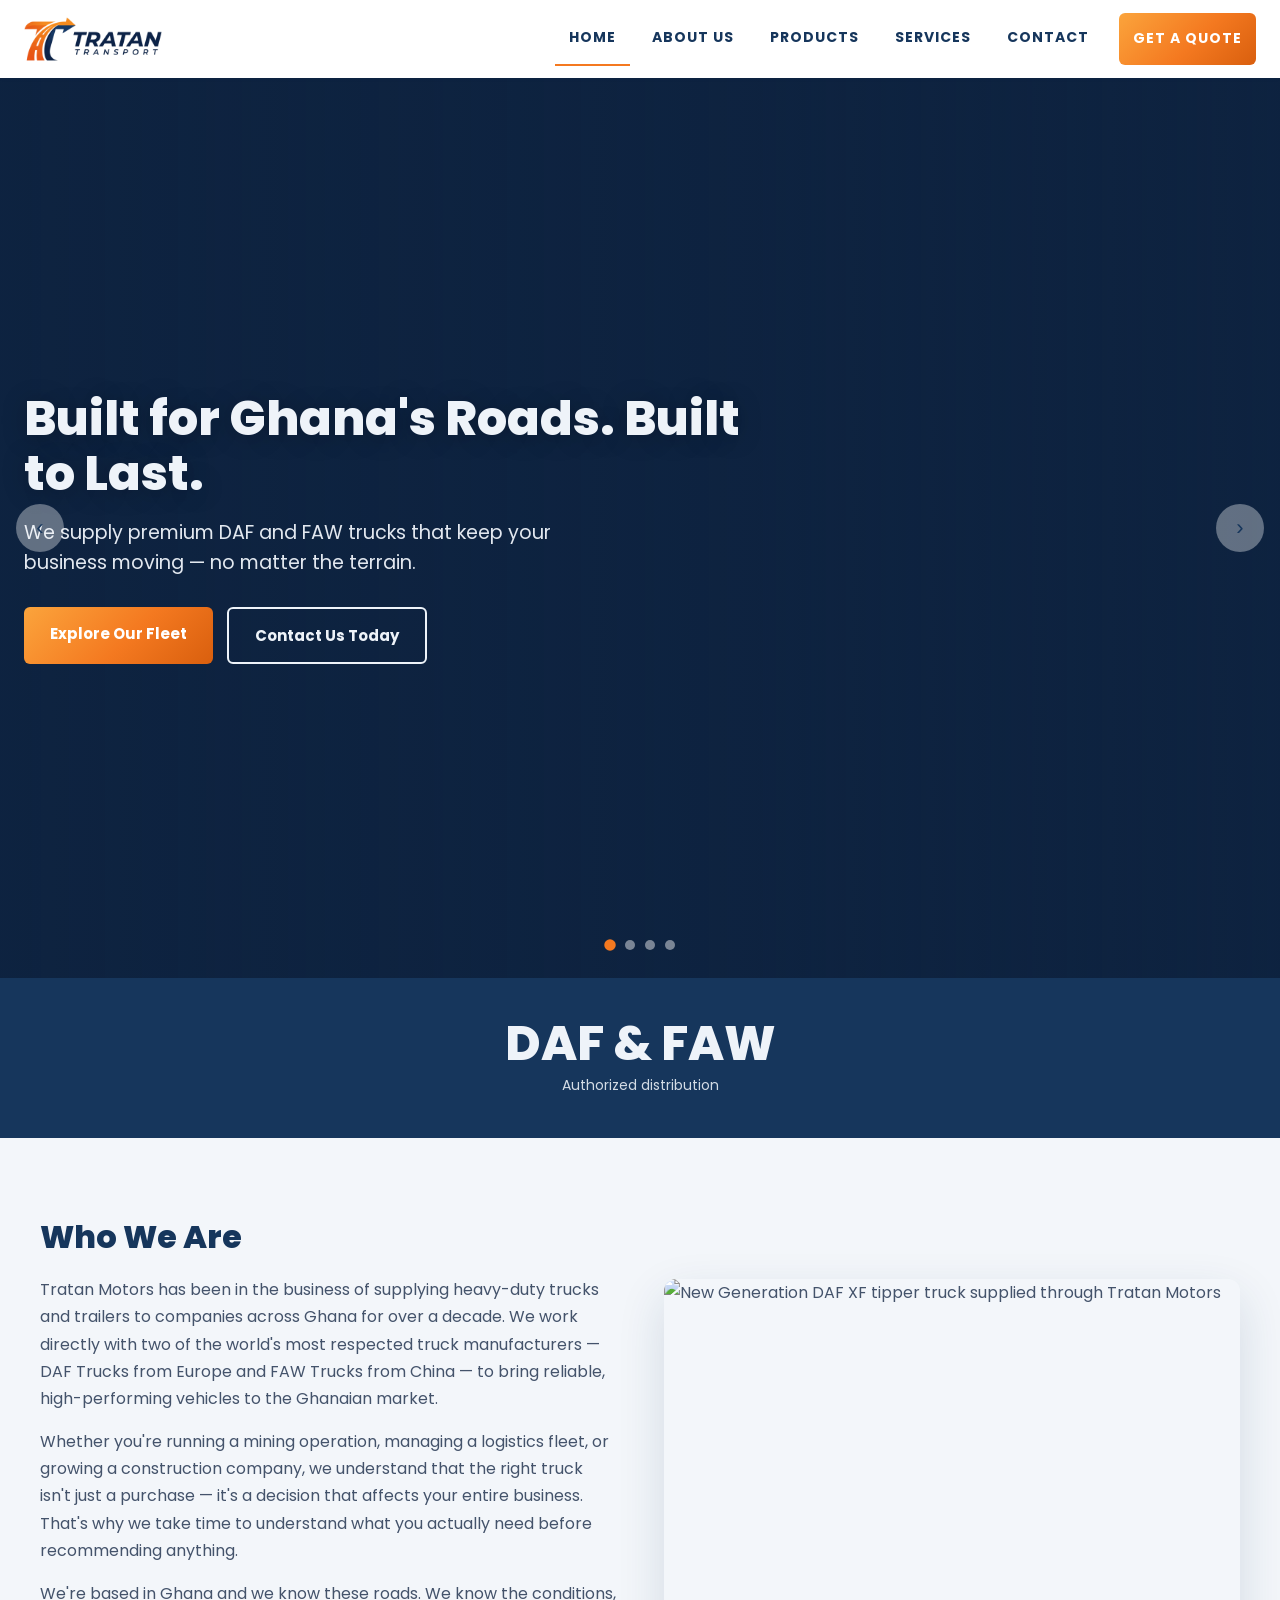
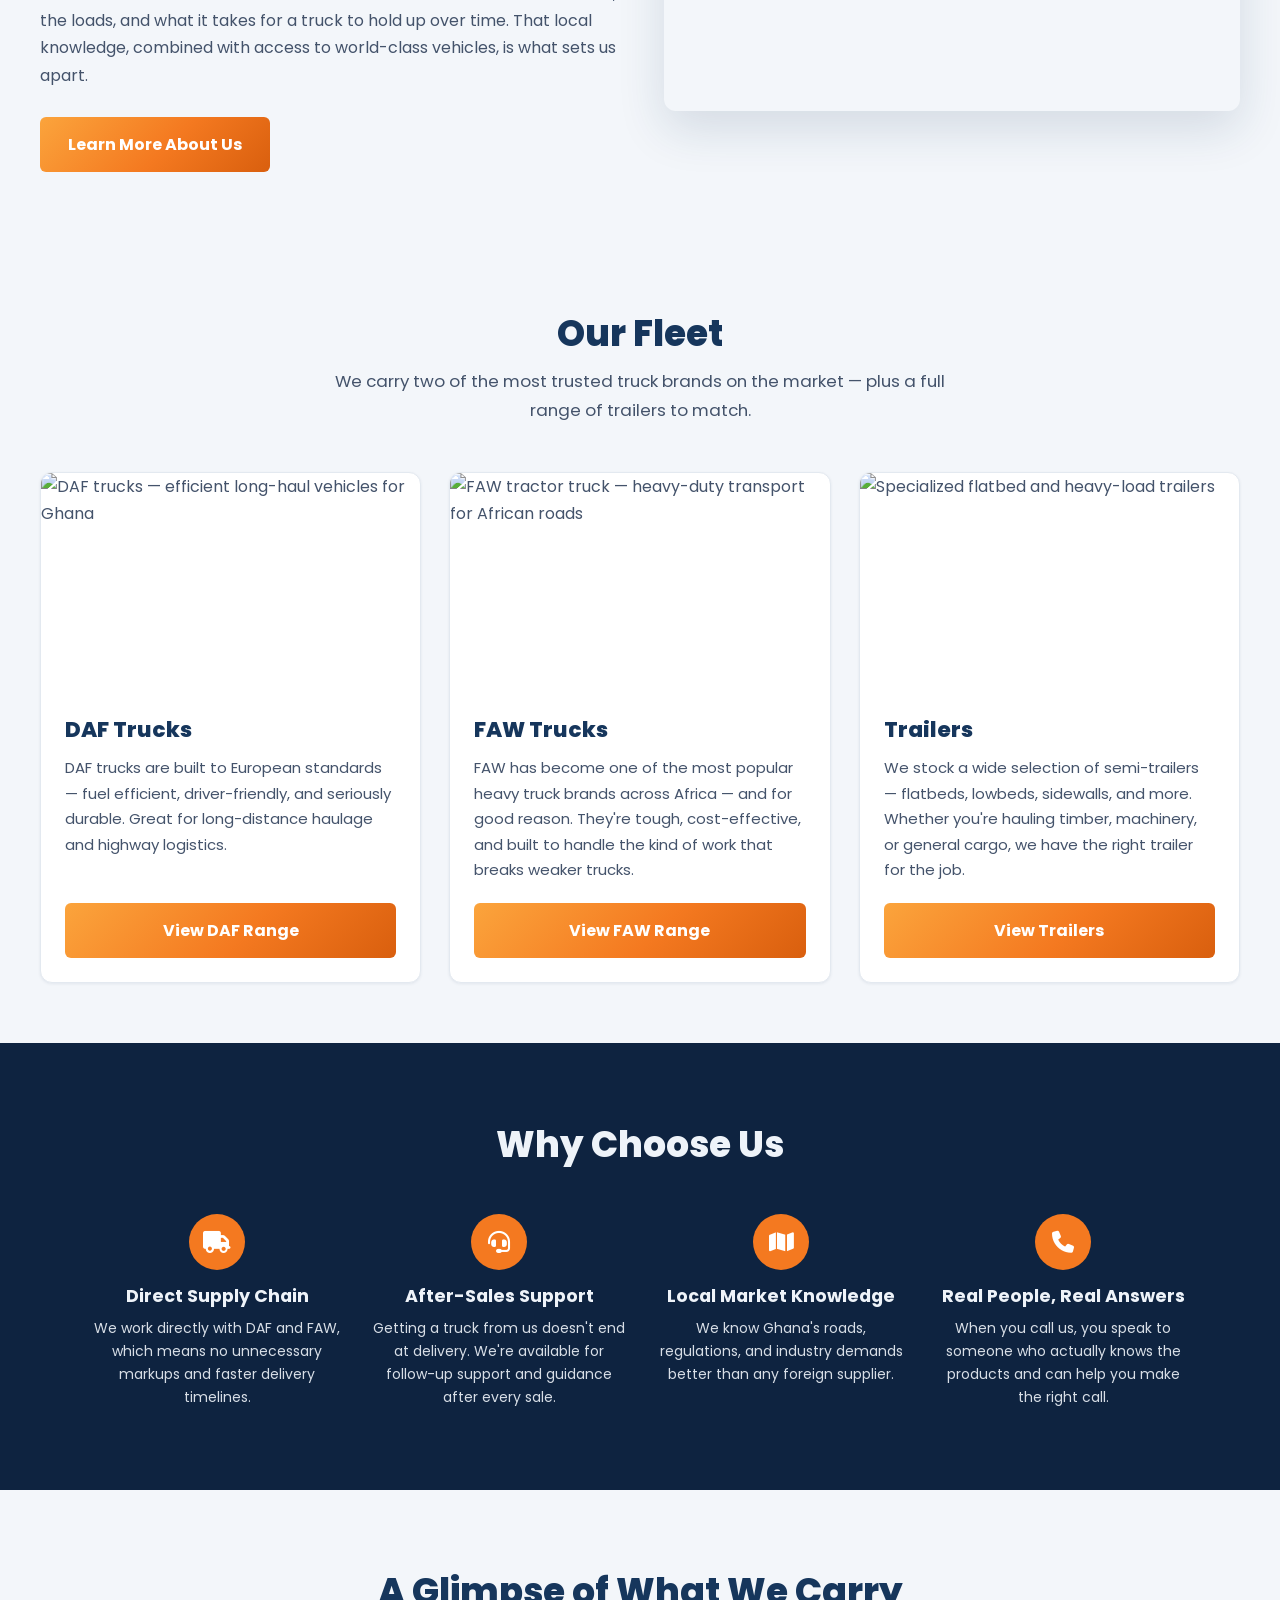
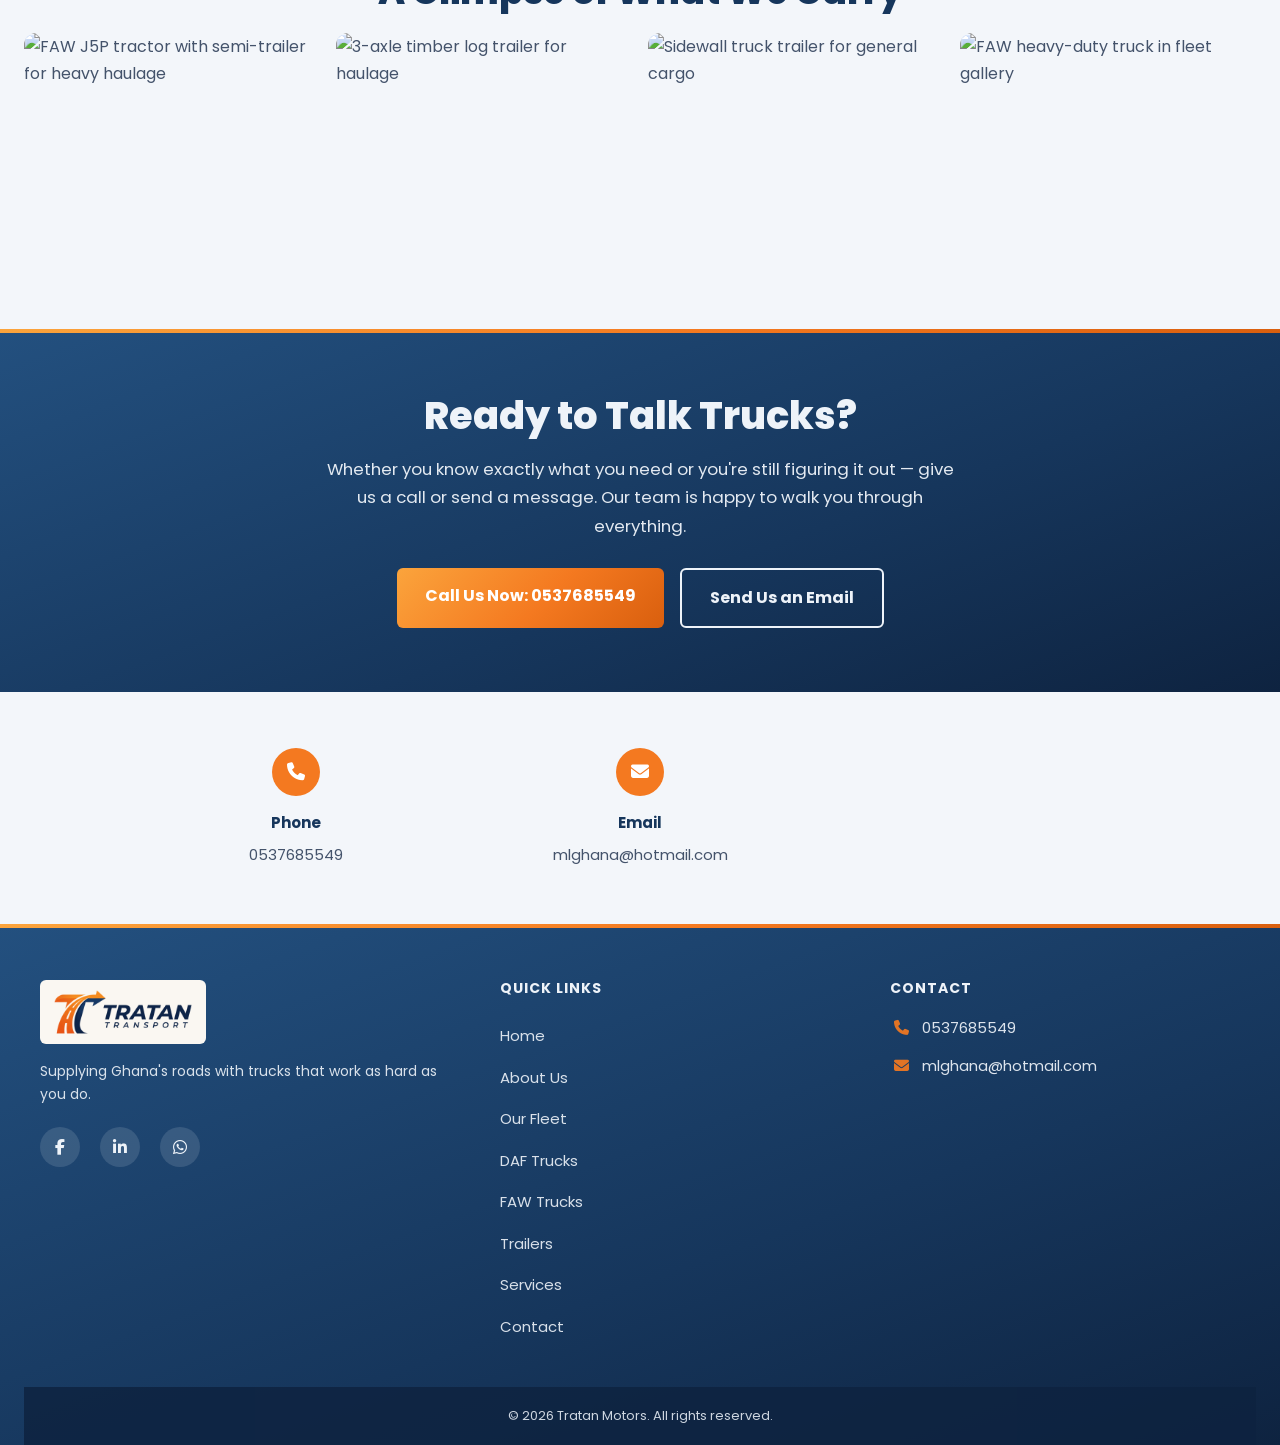
==== index.html @ 625e900c "Move site files to repo root for Vercel" ====
<!DOCTYPE html>
<html lang="en">
<head>
  <meta charset="UTF-8">
  <meta name="viewport" content="width=device-width, initial-scale=1.0">
  <title>Tratan Motors | DAF & FAW Trucks and Trailers in Ghana</title>
  <meta name="description" content="Tratan Motors supplies premium DAF Trucks, FAW Trucks, and trailers across Ghana. Contact us on 0537685549 or mlghana@hotmail.com.">
  <meta name="keywords" content="DAF trucks Ghana, FAW trucks Ghana, trailers Ghana, truck supplier Ghana, Tratan Motors, heavy trucks Ghana">
  <meta property="og:title" content="Tratan Motors | Trucks & Trailers in Ghana">
  <meta property="og:description" content="Premium DAF and FAW trucks and trailers supplied across Ghana. Built for tough conditions.">
  <meta name="robots" content="index, follow">
  <link rel="canonical" href="https://mlghana.com/index.html">

  <link rel="icon" href="favicon.ico">
  <link rel="apple-touch-icon" href="apple-touch-icon.png">
  <link rel="icon" type="image/png" sizes="48x48" href="favicon-48.png">
  <link rel="icon" type="image/png" sizes="32x32" href="favicon-32.png">
  <link rel="icon" type="image/png" sizes="16x16" href="favicon-16.png">
  <link rel="manifest" href="site.webmanifest">
  <meta name="theme-color" content="#16365C">

  <link rel="preconnect" href="https://fonts.googleapis.com">
  <link rel="preconnect" href="https://fonts.gstatic.com" crossorigin>
  <link href="https://fonts.googleapis.com/css2?family=Poppins:wght@400;600;700;800&display=swap" rel="stylesheet">
  <link rel="stylesheet" href="https://cdnjs.cloudflare.com/ajax/libs/font-awesome/6.5.0/css/all.min.css">

  <link rel="stylesheet" href="assets/brand.css">
  <style>
    body { background: var(--surface-alt); }

    /* —— Hero slider —— */
    .hero {
      position: relative;
      height: 100vh;
      min-height: 420px;
      overflow: hidden;
      background: var(--brand-navy-dark);
    }
    .hero-slide {
      position: absolute;
      inset: 0;
      opacity: 0;
      pointer-events: none;
      transition: opacity 1s ease;
    }
    .hero-slide.is-active {
      opacity: 1;
      pointer-events: auto;
      z-index: 1;
    }
    .hero-slide img {
      position: absolute;
      inset: 0;
      width: 100%;
      height: 100%;
      object-fit: cover;
      transform: scale(1);
    }
    .hero-slide.is-active img {
      animation: kenburns 6s ease-out forwards;
    }
    @keyframes kenburns {
      from { transform: scale(1); }
      to { transform: scale(1.08); }
    }
    .hero-slide::after {
      content: '';
      position: absolute;
      inset: 0;
      background: var(--gradient-overlay);
      z-index: 1;
    }
    .hero-content {
      position: relative;
      z-index: 2;
      max-width: 1280px;
      margin: 0 auto;
      padding: 0 24px;
      height: 100%;
      display: flex;
      flex-direction: column;
      justify-content: center;
      color: var(--text-on-dark);
    }
    .hero-content h1 {
      font-size: clamp(1.75rem, 4vw, 3rem);
      font-weight: 800;
      line-height: 1.15;
      max-width: 720px;
      margin-bottom: 16px;
      text-shadow: 0 2px 24px rgba(0,0,0,0.25);
    }
    .hero-content p.sub {
      font-size: clamp(1rem, 2vw, 1.2rem);
      max-width: 560px;
      opacity: 0.95;
      margin-bottom: 28px;
      line-height: 1.6;
    }
    .hero-buttons {
      display: flex;
      flex-wrap: wrap;
      gap: 14px;
    }
    .hero-buttons a {
      padding: 14px 26px;
      font-weight: 700;
      font-size: 15px;
      border-radius: var(--radius-sm);
      transition: transform 0.2s, background 0.2s, border-color 0.2s;
    }

    .slider-arrow {
      position: absolute;
      top: 50%;
      transform: translateY(-50%);
      z-index: 5;
      width: 48px;
      height: 48px;
      border-radius: 50%;
      border: none;
      background: rgba(255,255,255,0.35);
      color: var(--text-strong);
      font-size: 22px;
      cursor: pointer;
      display: flex;
      align-items: center;
      justify-content: center;
      transition: background 0.2s, transform 0.2s;
    }
    .slider-arrow:hover { background: rgba(255,255,255,0.55); }
    .slider-arrow.prev { left: 16px; }
    .slider-arrow.next { right: 16px; }

    .slider-dots {
      position: absolute;
      bottom: 28px;
      left: 50%;
      transform: translateX(-50%);
      z-index: 5;
      display: flex;
      gap: 10px;
    }
    .slider-dots button {
      width: 10px;
      height: 10px;
      border-radius: 50%;
      border: none;
      background: rgba(255,255,255,0.45);
      cursor: pointer;
      padding: 0;
      transition: background 0.25s, transform 0.2s;
    }
    .slider-dots button.is-active {
      background: var(--brand-orange);
      transform: scale(1.15);
    }

    @media (max-width: 768px) {
      .hero { height: 70vh; min-height: 380px; }
      .hero-slide::after { background: rgba(14, 35, 64, 0.78); }
      .slider-arrow { width: 40px; height: 40px; font-size: 18px; top: auto; bottom: 13px; transform: none; }
    }
    @media (max-width: 480px) {
      .section { padding: 56px 16px; }
      .hero-content { padding: 0 16px; }
    }

    /* —— Intro stats strip —— */
    .stats-strip {
      background: var(--brand-navy);
      color: var(--text-on-dark);
      padding: 40px 24px;
    }
    .stats-inner {
      max-width: 640px;
      margin: 0 auto;
      text-align: center;
    }
    .stat-block {
      padding: 0 16px;
    }
    .stat-block .num {
      font-size: clamp(2rem, 5vw, 3rem);
      font-weight: 800;
      line-height: 1.1;
      display: block;
    }
    .stat-block .cap {
      font-size: 14px;
      opacity: 0.88;
      margin-top: 8px;
      color: var(--text-on-dark);
    }

    /* —— Section shells —— */
    .section { padding: 80px 24px; }
    .section--tight { padding-top: 60px; padding-bottom: 60px; }
    .container { max-width: 1200px; margin: 0 auto; }
    h2.section-title {
      font-size: clamp(1.75rem, 3vw, 2.25rem);
      font-weight: 800;
      color: var(--text-strong);
      text-align: center;
      margin-bottom: 12px;
    }
    p.section-sub {
      text-align: center;
      color: var(--text-body);
      max-width: 640px;
      margin: 0 auto 48px;
      font-size: 1.05rem;
    }

    /* —— About —— */
    .about-grid {
      display: grid;
      grid-template-columns: 1fr 1fr;
      gap: 48px;
      align-items: center;
    }
    .about-grid h2 {
      font-size: clamp(1.6rem, 2.5vw, 2rem);
      font-weight: 800;
      color: var(--text-strong);
      margin-bottom: 20px;
    }
    .about-grid p { margin-bottom: 16px; }
    .about-grid .btn-red {
      display: inline-block;
      margin-top: 12px;
      padding: 14px 28px;
      font-weight: 700;
    }
    .about-grid figure img {
      border-radius: var(--radius-md);
      box-shadow: var(--shadow-lg);
      width: 100%;
      height: auto;
      object-fit: cover;
      min-height: 280px;
      min-width: 0;
    }
    @media (max-width: 900px) {
      .about-grid { grid-template-columns: 1fr; }
      .about-grid figure { order: -1; }
    }

    /* —— Product cards —— */
    .cards-3 {
      display: grid;
      grid-template-columns: repeat(3, 1fr);
      gap: 28px;
    }
    .product-card {
      display: flex;
      flex-direction: column;
    }
    .product-card .thumb {
      height: 220px;
      overflow: hidden;
    }
    .product-card .thumb img {
      width: 100%;
      height: 100%;
      object-fit: cover;
    }
    .product-card .body { padding: 24px; flex: 1; display: flex; flex-direction: column; }
    .product-card h3 {
      font-size: 1.35rem;
      font-weight: 800;
      color: var(--text-strong);
      margin-bottom: 12px;
    }
    .product-card p { flex: 1; margin-bottom: 20px; font-size: 15px; }
    .product-card .btn-card {
      width: 100%;
      padding: 14px;
      text-align: center;
      font-weight: 700;
    }
    @media (max-width: 992px) { .cards-3 { grid-template-columns: 1fr; } }

    /* —— Why choose —— */
    .why-section {
      background: var(--brand-navy-dark);
      color: var(--text-on-dark);
      padding: 80px 24px;
    }
    .why-section h2 {
      text-align: center;
      font-size: clamp(1.75rem, 3vw, 2.25rem);
      font-weight: 800;
      margin-bottom: 48px;
      color: var(--text-on-dark);
    }
    .why-grid {
      max-width: 1100px;
      margin: 0 auto;
      display: grid;
      grid-template-columns: repeat(4, 1fr);
      gap: 28px;
    }
    .why-item {
      text-align: center;
    }
    .why-item .icon-circle {
      margin-left: auto;
      margin-right: auto;
    }
    .why-item h3 { font-size: 1.1rem; font-weight: 700; margin-bottom: 10px; }
    .why-item p { font-size: 14px; opacity: 0.9; line-height: 1.65; }
    @media (max-width: 900px) {
      .why-grid { grid-template-columns: repeat(2, 1fr); }
    }
    @media (max-width: 480px) {
      .why-grid { grid-template-columns: 1fr; }
    }

    /* —— Gallery —— */
    .gallery-section { background: var(--surface-alt); overflow: hidden; }
    .gallery-track-wrap { overflow: hidden; margin-top: 8px; }
    .gallery-track {
      display: flex;
      gap: 16px;
      padding: 8px 0 16px;
    }
    .gallery-track.desktop-row {
      justify-content: center;
      flex-wrap: wrap;
    }
    .gallery-item {
      position: relative;
      flex: 0 0 auto;
      width: calc(25% - 12px);
      min-width: 240px;
      border-radius: var(--radius-md);
      overflow: hidden;
    }
    .gallery-item img {
      width: 100%;
      height: 200px;
      object-fit: cover;
      display: block;
    }
    .gallery-item::after {
      content: '\f06e';
      font-family: 'Font Awesome 6 Free';
      font-weight: 900;
      color: var(--text-on-dark);
      position: absolute;
      inset: 0;
      background: rgba(14, 35, 64, 0.55);
      display: flex;
      align-items: center;
      justify-content: center;
      font-size: 28px;
      opacity: 0;
      transition: opacity 0.3s;
    }
    .gallery-item:hover::after { opacity: 1; }

    @keyframes marquee {
      0% { transform: translateX(0); }
      100% { transform: translateX(-50%); }
    }
    .gallery-track.marquee {
      width: max-content;
      animation: marquee 28s linear infinite;
    }
    .gallery-track.marquee .gallery-item { width: 280px; min-width: 280px; }
    @media (max-width: 768px) {
      .gallery-track.desktop-row { display: none; }
      .gallery-track.marquee-mobile {
        display: flex !important;
        width: max-content;
        animation: marquee 24s linear infinite;
      }
    }
    @media (min-width: 769px) {
      .gallery-track.marquee-mobile { display: none !important; }
    }

    /* —— CTA gradient banner —— */
    .cta-banner {
      background: var(--gradient-navy);
      padding: 64px 24px;
      text-align: center;
      color: var(--text-on-dark);
    }
    .cta-banner h2 {
      font-size: clamp(1.75rem, 3vw, 2.5rem);
      font-weight: 800;
      margin-bottom: 16px;
    }
    .cta-banner p { max-width: 640px; margin: 0 auto 28px; opacity: 0.95; font-size: 1.05rem; }
    .cta-banner .row {
      display: flex;
      flex-wrap: wrap;
      gap: 16px;
      justify-content: center;
    }
    .cta-banner .btn-white {
      padding: 14px 28px;
      font-weight: 700;
    }
    .cta-banner .btn-outline-w {
      padding: 14px 28px;
      font-weight: 700;
    }

    /* —— Contact strip —— */
    .contact-strip {
      background: var(--surface-alt);
      padding: 56px 24px;
    }
    .contact-trio {
      max-width: 1000px;
      margin: 0 auto;
      display: grid;
      grid-template-columns: repeat(3, 1fr);
      gap: 32px;
      text-align: center;
    }
    .contact-trio .contact-icon {
      margin: 0 auto 14px;
      display: flex;
      width: 48px;
      height: 48px;
    }
    .contact-trio strong { display: block; color: var(--text-strong); font-size: 15px; margin-bottom: 6px; }
    .contact-trio span, .contact-trio a { color: var(--text-body); font-size: 15px; }
    @media (max-width: 768px) {
      .contact-trio { grid-template-columns: 1fr; }
    }
  </style>
</head>
<body>

  <header class="site-header" id="siteHeader">
    <div class="nav-inner">
      <a class="logo-link" href="index.html">
        <img src="assets/tratan-logo.png" alt="Tratan Motors" loading="eager">
      </a>
      <nav>
        <ul class="nav-desktop">
          <li><a href="index.html" class="active">Home</a></li>
          <li><a href="about.html">About Us</a></li>
          <li class="has-dropdown">
            <a href="products.html">Products</a>
            <div class="dropdown-panel">
              <a href="products.html">Our Fleet</a>
              <a href="daf-trucks.html">DAF Trucks</a>
              <a href="faw-trucks.html">FAW Trucks</a>
              <a href="trailers.html">Trailers</a>
            </div>
          </li>
          <li><a href="services.html">Services</a></li>
          <li><a href="contact.html">Contact</a></li>
          <li><a class="btn-nav-cta" href="contact.html">Get a Quote</a></li>
        </ul>
      </nav>
      <button type="button" class="hamburger" id="hamburger" aria-label="Open menu" aria-expanded="false">
        <span></span><span></span><span></span>
      </button>
    </div>
  </header>

  <div class="mobile-menu" id="mobileMenu" aria-hidden="true">
    <a href="index.html" class="current">Home</a>
    <a href="about.html">About Us</a>
    <a href="products.html">Our Fleet</a>
    <span style="font-weight:800;color:var(--text-strong);padding:16px 0 8px;text-transform:uppercase;font-size:12px;letter-spacing:2px;">Products</span>
    <div class="sub">
      <a href="daf-trucks.html">DAF Trucks</a>
      <a href="faw-trucks.html">FAW Trucks</a>
      <a href="trailers.html">Trailers</a>
    </div>
    <a href="services.html">Services</a>
    <a href="contact.html">Contact</a>
    <a class="btn-nav-cta" href="contact.html">Get a Quote</a>
  </div>

  <section class="hero" id="heroSlider" aria-label="Featured fleet highlights">
    <div class="hero-slide is-active" data-index="0">
      <img src="https://www.daf.co.uk/-/media/images/daf-trucks/trucks/new-generation-daf-range-02.png" alt="New Generation DAF truck range for long-haul logistics in Ghana" width="1920" height="1080" fetchpriority="high" decoding="async">
      <div class="hero-content">
        <h1>Built for Ghana's Roads. Built to Last.</h1>
        <p class="sub">We supply premium DAF and FAW trucks that keep your business moving — no matter the terrain.</p>
        <div class="hero-buttons">
          <a class="btn-solid" href="products.html">Explore Our Fleet</a>
          <a class="btn-outline" href="contact.html">Contact Us Today</a>
        </div>
      </div>
    </div>
    <div class="hero-slide" data-index="1">
      <img src="https://autoline.com.gh/blog/wp-content/uploads/2025/11/daf-1200x675.png" alt="DAF heavy truck — European engineering for Ghanaian fleets" width="1200" height="675" loading="lazy" decoding="async">
      <div class="hero-content">
        <h1>DAF Trucks — European Engineering, Local Reliability</h1>
        <p class="sub">The New Generation DAF range delivers power, efficiency, and driver comfort across long hauls.</p>
        <div class="hero-buttons">
          <a class="btn-solid" href="products.html">Explore Our Fleet</a>
          <a class="btn-outline" href="contact.html">Contact Us Today</a>
        </div>
      </div>
    </div>
    <div class="hero-slide" data-index="2">
      <img src="https://www.faw.co.za/wp-content/uploads/2022/08/jh6-33-420ft.jpg" alt="FAW heavy-duty truck for construction and logistics in Ghana" width="1200" height="800" loading="lazy" decoding="async">
      <div class="hero-content">
        <h1>FAW Trucks — Heavy Duty, Proven Performance</h1>
        <p class="sub">Trusted across Africa for their toughness. FAW trucks are the backbone of serious transport operations.</p>
        <div class="hero-buttons">
          <a class="btn-solid" href="products.html">Explore Our Fleet</a>
          <a class="btn-outline" href="contact.html">Contact Us Today</a>
        </div>
      </div>
    </div>
    <div class="hero-slide" data-index="3">
      <img src="https://www.stewart-trailers.co.uk/uploads/_AUTOx960_crop_center-center_90_none/LL-HERO.png" alt="Tri-axle low-loader trailer for heavy machinery haulage" width="960" height="540" loading="lazy" decoding="async">
      <div class="hero-content">
        <h1>Complete Trailer Solutions for Every Load</h1>
        <p class="sub">From flatbeds to lowbeds, we've got the trailer that fits your cargo — built for serious freight.</p>
        <div class="hero-buttons">
          <a class="btn-solid" href="products.html">Explore Our Fleet</a>
          <a class="btn-outline" href="contact.html">Contact Us Today</a>
        </div>
      </div>
    </div>
    <button type="button" class="slider-arrow prev" id="prevSlide" aria-label="Previous slide">‹</button>
    <button type="button" class="slider-arrow next" id="nextSlide" aria-label="Next slide">›</button>
    <div class="slider-dots" id="sliderDots" role="tablist" aria-label="Slide indicators"></div>
  </section>

  <section class="stats-strip" aria-label="Brand partnerships">
    <div class="stats-inner">
      <div class="stat-block">
        <span class="num">DAF &amp; FAW</span>
        <span class="cap">Authorized distribution</span>
      </div>
    </div>
  </section>

  <section class="section" id="about">
    <div class="container about-grid">
      <div>
        <h2>Who We Are</h2>
        <p>Tratan Motors has been in the business of supplying heavy-duty trucks and trailers to companies across Ghana for over a decade. We work directly with two of the world's most respected truck manufacturers — DAF Trucks from Europe and FAW Trucks from China — to bring reliable, high-performing vehicles to the Ghanaian market.</p>
        <p>Whether you're running a mining operation, managing a logistics fleet, or growing a construction company, we understand that the right truck isn't just a purchase — it's a decision that affects your entire business. That's why we take time to understand what you actually need before recommending anything.</p>
        <p>We're based in Ghana and we know these roads. We know the conditions, the loads, and what it takes for a truck to hold up over time. That local knowledge, combined with access to world-class vehicles, is what sets us apart.</p>
        <a class="btn-red" href="about.html">Learn More About Us</a>
      </div>
      <figure>
        <img src="https://www.greenhousdaftelford.co.uk/content/images/119/video_grid/mobile/new-generation-daf-xf-tipper.png" alt="New Generation DAF XF tipper truck supplied through Tratan Motors" width="800" height="600" loading="lazy" decoding="async">
      </figure>
    </div>
  </section>

  <section class="section section--tight" id="fleet" style="background:var(--surface-alt);">
    <div class="container">
      <h2 class="section-title">Our Fleet</h2>
      <p class="section-sub">We carry two of the most trusted truck brands on the market — plus a full range of trailers to match.</p>
      <div class="cards-3">
        <article class="product-card">
          <div class="thumb">
            <img src="https://www.daf.co.uk/-/media/images/daf-trucks/trucks/new-generation-daf-range-02.png" alt="DAF trucks — efficient long-haul vehicles for Ghana" width="600" height="400" loading="lazy" decoding="async">
          </div>
          <div class="body">
            <h3>DAF Trucks</h3>
            <p>DAF trucks are built to European standards — fuel efficient, driver-friendly, and seriously durable. Great for long-distance haulage and highway logistics.</p>
            <a class="btn-card" href="daf-trucks.html">View DAF Range</a>
          </div>
        </article>
        <article class="product-card">
          <div class="thumb">
            <img src="https://chinafawtruk.com/wp-content/uploads/Types-of-Faw-Truck-Faw-Tractor-Truck.webp" alt="FAW tractor truck — heavy-duty transport for African roads" width="600" height="400" loading="lazy" decoding="async">
          </div>
          <div class="body">
            <h3>FAW Trucks</h3>
            <p>FAW has become one of the most popular heavy truck brands across Africa — and for good reason. They're tough, cost-effective, and built to handle the kind of work that breaks weaker trucks.</p>
            <a class="btn-card" href="faw-trucks.html">View FAW Range</a>
          </div>
        </article>
        <article class="product-card">
          <div class="thumb">
            <img src="https://xlspecializedtrailer.com/wp-content/uploads/2024/01/Solutions-for-Your-Biggest-Loads-1024x576.jpg" alt="Specialized flatbed and heavy-load trailers" width="1024" height="576" loading="lazy" decoding="async">
          </div>
          <div class="body">
            <h3>Trailers</h3>
            <p>We stock a wide selection of semi-trailers — flatbeds, lowbeds, sidewalls, and more. Whether you're hauling timber, machinery, or general cargo, we have the right trailer for the job.</p>
            <a class="btn-card" href="trailers.html">View Trailers</a>
          </div>
        </article>
      </div>
    </div>
  </section>

  <section class="why-section" id="why-us">
    <h2>Why Choose Us</h2>
    <div class="why-grid">
      <div class="why-item">
        <div class="icon-circle"><i class="fa-solid fa-truck"></i></div>
        <h3>Direct Supply Chain</h3>
        <p>We work directly with DAF and FAW, which means no unnecessary markups and faster delivery timelines.</p>
      </div>
      <div class="why-item">
        <div class="icon-circle"><i class="fa-solid fa-headset"></i></div>
        <h3>After-Sales Support</h3>
        <p>Getting a truck from us doesn't end at delivery. We're available for follow-up support and guidance after every sale.</p>
      </div>
      <div class="why-item">
        <div class="icon-circle"><i class="fa-solid fa-map"></i></div>
        <h3>Local Market Knowledge</h3>
        <p>We know Ghana's roads, regulations, and industry demands better than any foreign supplier.</p>
      </div>
      <div class="why-item">
        <div class="icon-circle"><i class="fa-solid fa-phone"></i></div>
        <h3>Real People, Real Answers</h3>
        <p>When you call us, you speak to someone who actually knows the products and can help you make the right call.</p>
      </div>
    </div>
  </section>

  <section class="section gallery-section" id="gallery">
    <div class="container">
      <h2 class="section-title">A Glimpse of What We Carry</h2>
    </div>
    <div class="gallery-track-wrap">
      <div class="gallery-track desktop-row" aria-hidden="false">
        <div class="gallery-item"><img src="https://image.made-in-china.com/365f3j00HhevGcCoLkbj/New-FAW-J5p-Tractor-Truck-Semi-Trailer-Pulling-Vehicles-6X4-420h-Heavy-Haulage-Equipment.webp" alt="FAW J5P tractor with semi-trailer for heavy haulage" width="400" height="200" loading="lazy"></div>
        <div class="gallery-item"><img src="https://goodpappa.com/wp-content/uploads/2025/06/3-Axle-Timber-Log-Trailer.webp" alt="3-axle timber log trailer for haulage" width="400" height="200" loading="lazy"></div>
        <div class="gallery-item"><img src="https://www.china-cimc.com/uploads/201918541/sidewall-truck-trailer54208827526.jpg" alt="Sidewall truck trailer for general cargo" width="400" height="200" loading="lazy"></div>
        <div class="gallery-item"><img src="https://www.faw.co.za/wp-content/uploads/2022/08/jh6-33-420ft.jpg" alt="FAW heavy-duty truck in fleet gallery" width="400" height="200" loading="lazy"></div>
      </div>
      <div class="gallery-track marquee marquee-mobile" aria-hidden="true">
        <div class="gallery-item"><img src="https://image.made-in-china.com/365f3j00HhevGcCoLkbj/New-FAW-J5p-Tractor-Truck-Semi-Trailer-Pulling-Vehicles-6X4-420h-Heavy-Haulage-Equipment.webp" alt="" width="280" height="200" loading="lazy"></div>
        <div class="gallery-item"><img src="https://goodpappa.com/wp-content/uploads/2025/06/3-Axle-Timber-Log-Trailer.webp" alt="3-axle timber log trailer" width="280" height="200" loading="lazy"></div>
        <div class="gallery-item"><img src="https://www.china-cimc.com/uploads/201918541/sidewall-truck-trailer54208827526.jpg" alt="" width="280" height="200" loading="lazy"></div>
        <div class="gallery-item"><img src="https://www.faw.co.za/wp-content/uploads/2022/08/jh6-33-420ft.jpg" alt="" width="280" height="200" loading="lazy"></div>
        <div class="gallery-item"><img src="https://image.made-in-china.com/365f3j00HhevGcCoLkbj/New-FAW-J5p-Tractor-Truck-Semi-Trailer-Pulling-Vehicles-6X4-420h-Heavy-Haulage-Equipment.webp" alt="" width="280" height="200" loading="lazy"></div>
        <div class="gallery-item"><img src="https://goodpappa.com/wp-content/uploads/2025/06/3-Axle-Timber-Log-Trailer.webp" alt="Timber log trailer" width="280" height="200" loading="lazy"></div>
        <div class="gallery-item"><img src="https://www.china-cimc.com/uploads/201918541/sidewall-truck-trailer54208827526.jpg" alt="" width="280" height="200" loading="lazy"></div>
        <div class="gallery-item"><img src="https://www.faw.co.za/wp-content/uploads/2022/08/jh6-33-420ft.jpg" alt="" width="280" height="200" loading="lazy"></div>
      </div>
    </div>
  </section>

  <section class="cta-banner" id="cta-talk">
    <h2>Ready to Talk Trucks?</h2>
    <p>Whether you know exactly what you need or you're still figuring it out — give us a call or send a message. Our team is happy to walk you through everything.</p>
    <div class="row">
      <a class="btn-white" href="tel:0537685549">Call Us Now: 0537685549</a>
      <a class="btn-outline-w" href="mailto:mlghana@hotmail.com">Send Us an Email</a>
    </div>
  </section>

  <section class="contact-strip" id="contact-strip">
    <div class="contact-trio">
      <div>
        <div class="contact-icon" aria-hidden="true"><i class="fa-solid fa-phone"></i></div>
        <strong>Phone</strong>
        <a href="tel:0537685549">0537685549</a>
      </div>
      <div>
        <div class="contact-icon" aria-hidden="true"><i class="fa-solid fa-envelope"></i></div>
        <strong>Email</strong>
        <a href="mailto:mlghana@hotmail.com">mlghana@hotmail.com</a>
      </div>
    </div>
  </section>

  <footer class="footer">
    <div class="footer-grid">
      <div>
        <img class="footer-logo" src="assets/tratan-logo.png" alt="Tratan Motors" loading="lazy">
        <p class="tagline">Supplying Ghana's roads with trucks that work as hard as you do.</p>
        <div class="social-row">
          <a href="#" class="social-icon" aria-label="Facebook"><i class="fa-brands fa-facebook-f"></i></a>
          <a href="#" class="social-icon" aria-label="LinkedIn"><i class="fa-brands fa-linkedin-in"></i></a>
          <a href="https://wa.me/233537685549" class="social-icon" aria-label="WhatsApp"><i class="fa-brands fa-whatsapp"></i></a>
        </div>
      </div>
      <div>
        <h4>Quick Links</h4>
        <nav class="footer-links">
          <a href="index.html">Home</a>
          <a href="about.html">About Us</a>
          <a href="products.html">Our Fleet</a>
          <a href="daf-trucks.html">DAF Trucks</a>
          <a href="faw-trucks.html">FAW Trucks</a>
          <a href="trailers.html">Trailers</a>
          <a href="services.html">Services</a>
          <a href="contact.html">Contact</a>
        </nav>
      </div>
      <div class="footer-contact">
        <h4>Contact</h4>
        <p class="footer-contact-item"><i class="fa-solid fa-phone" aria-hidden="true"></i><span>0537685549</span></p>
        <p class="footer-contact-item"><i class="fa-solid fa-envelope" aria-hidden="true"></i><span>mlghana@hotmail.com</span></p>
      </div>
    </div>
    <div class="footer-bar">
      © 2026 Tratan Motors. All rights reserved.
    </div>
  </footer>

  <script>
    (function () {
      var header = document.getElementById('siteHeader');
      function onScroll() {
        if (window.scrollY > 40) header.classList.add('is-scrolled');
        else header.classList.remove('is-scrolled');
      }
      window.addEventListener('scroll', onScroll, { passive: true });
      onScroll();

      var hamburger = document.getElementById('hamburger');
      var mobileMenu = document.getElementById('mobileMenu');
      hamburger.addEventListener('click', function () {
        var open = mobileMenu.classList.toggle('is-open');
        hamburger.classList.toggle('is-open', open);
        hamburger.setAttribute('aria-expanded', open);
        mobileMenu.setAttribute('aria-hidden', !open);
        document.body.style.overflow = open ? 'hidden' : '';
        header.style.zIndex = open ? '1003' : '';
        hamburger.style.zIndex = open ? '1004' : '';
        hamburger.style.position = open ? 'relative' : '';
      });

      var slides = Array.prototype.slice.call(document.querySelectorAll('.hero-slide'));
      var total = slides.length;
      var current = 0;
      var dotsWrap = document.getElementById('sliderDots');
      var autoplayMs = 5000;
      var timer;

      for (var i = 0; i < total; i++) {
        var b = document.createElement('button');
        b.type = 'button';
        b.setAttribute('aria-label', 'Go to slide ' + (i + 1));
        if (i === 0) b.classList.add('is-active');
        b.addEventListener('click', function (idx) {
          return function () { goTo(idx); resetTimer(); };
        }(i));
        dotsWrap.appendChild(b);
      }
      var dots = dotsWrap.querySelectorAll('button');

      function goTo(index) {
        current = (index + total) % total;
        slides.forEach(function (el, j) {
          el.classList.toggle('is-active', j === current);
          var img = el.querySelector('img');
          if (img) {
            img.style.animation = 'none';
            if (j === current) void img.offsetWidth;
            if (j === current) img.style.animation = '';
          }
        });
        dots.forEach(function (d, j) { d.classList.toggle('is-active', j === current); });
      }

      function next() { goTo(current + 1); }
      function prev() { goTo(current - 1); }

      function resetTimer() {
        clearInterval(timer);
        timer = setInterval(next, autoplayMs);
      }

      document.getElementById('nextSlide').addEventListener('click', function () { next(); resetTimer(); });
      document.getElementById('prevSlide').addEventListener('click', function () { prev(); resetTimer(); });

      resetTimer();

      document.addEventListener('visibilitychange', function () {
        if (document.hidden) clearInterval(timer);
        else resetTimer();
      });
    })();
  </script>
</body>
</html>
---- assets/brand.css ----
/* Tratan Motors brand layer: the design tokens plus the chrome every page shares
   (header, nav, menus, footer, buttons, cards, icons). Each page links this before
   its own <style>, so page rules can still override. Change colours here, not in pages. */

:root {
  /* Core brand */
  --brand-orange:        #F47920;
  --brand-orange-light:  #FBA43C;
  --brand-orange-dark:   #D95F0E;
  --brand-navy:          #16365C;
  --brand-navy-light:    #23507F;
  --brand-navy-dark:     #0E2340;

  /* Surfaces */
  --cream:               #FAF7F2;
  --surface:             #FFFFFF;
  --surface-alt:         #F3F6FA;
  --surface-dark:        var(--brand-navy);

  /* Text */
  --text-strong:         #16365C;
  --text-body:           #44536B;
  --text-muted:          #7B8794;
  --text-on-dark:        #EEF3F9;
  --text-on-orange:      #FFFFFF;

  /* Lines and shadow */
  --border:              #E3E9F0;
  --border-strong:       #C9D4E0;
  --shadow-sm:           0 1px 3px rgba(22,54,92,.08);
  --shadow-md:           0 6px 20px rgba(22,54,92,.10);
  --shadow-lg:           0 18px 48px rgba(22,54,92,.14);

  /* Signature gradient, taken from the logo's road mark */
  --gradient-brand:      linear-gradient(135deg, #FBA43C 0%, #F47920 55%, #D95F0E 100%);
  --gradient-navy:       linear-gradient(160deg, #23507F 0%, #16365C 60%, #0E2340 100%);
  --gradient-overlay:    linear-gradient(90deg, rgba(14,35,64,.88) 0%, rgba(14,35,64,.55) 60%, rgba(14,35,64,.15) 100%);

  --radius-sm: 6px;
  --radius-md: 12px;
  --radius-lg: 20px;
  --transition: 180ms cubic-bezier(.4,0,.2,1);
}

/* —— Base —— */
*, *::before, *::after { box-sizing: border-box; margin: 0; padding: 0; }
html { scroll-behavior: smooth; }
body {
  font-family: 'Poppins', system-ui, sans-serif;
  font-size: 16px;
  line-height: 1.7;
  color: var(--text-body);
  background: var(--surface);
}
img { max-width: 100%; height: auto; display: block; }
a { color: inherit; text-decoration: none; }
ul { list-style: none; }
/* Colour is set per section: --text-strong on light, inherited --text-on-dark on navy. */
h1, h2, h3, h4 { font-weight: 700; line-height: 1.2; }

/* —— Header and desktop nav —— */
.site-header {
  position: sticky;
  top: 0;
  z-index: 1000;
  background: var(--surface);
  box-shadow: var(--shadow-sm);
  transition: box-shadow var(--transition);
}
.site-header.is-scrolled { box-shadow: var(--shadow-md); }
.nav-inner {
  max-width: 1280px;
  margin: 0 auto;
  padding: 12px 24px;
  display: flex;
  align-items: center;
  justify-content: space-between;
  gap: 20px;
}

/* Logo: transparent PNG, sized here only. The footer copy sits on a cream plate
   because the navy wordmark disappears on the navy footer. */
.logo-link img { height: 44px; width: auto; aspect-ratio: auto 752 / 240; }
.footer-logo {
  display: inline-block;
  vertical-align: top;
  box-sizing: content-box;
  height: 44px;
  width: auto;
  aspect-ratio: auto 752 / 240;
  padding: 10px 14px;
  background: var(--cream);
  border-radius: var(--radius-sm);
}

.nav-desktop { display: flex; align-items: center; gap: 8px; flex: 1; justify-content: flex-end; }
.nav-desktop > li { position: relative; }
.nav-desktop > li > a {
  display: block;
  padding: 14px 14px;
  font-size: 14px;
  font-weight: 700;
  letter-spacing: 1px;
  text-transform: uppercase;
  color: var(--text-strong);
  border-bottom: 2px solid transparent;
  transition: border-color var(--transition), color var(--transition);
}
/* Hover/active shows as the orange underline; the label stays navy because
   orange text on white is only 2.76:1. */
.nav-desktop > li > a:hover:not(.btn-nav-cta),
.nav-desktop > li > a.active { border-bottom-color: var(--brand-orange); }
.nav-desktop > li:not(.has-dropdown) > a.active { pointer-events: none; }
.nav-desktop > li > a.btn-nav-cta { border-bottom: none; margin-left: 8px; }

.dropdown-panel {
  position: absolute;
  top: 100%;
  left: 0;
  min-width: 220px;
  background: var(--surface);
  border-radius: var(--radius-sm);
  box-shadow: var(--shadow-lg);
  padding: 8px 0;
  opacity: 0;
  visibility: hidden;
  transform: translateY(8px);
  transition: opacity 0.25s, transform 0.25s, visibility 0.25s;
}
.has-dropdown:hover .dropdown-panel { opacity: 1; visibility: visible; transform: translateY(0); }
.dropdown-panel a {
  display: block;
  padding: 12px 20px;
  font-size: 14px;
  font-weight: 600;
  color: var(--text-strong);
  border-left: 3px solid transparent;
  transition: border-color var(--transition), background var(--transition);
}
.dropdown-panel a:hover,
.dropdown-panel a.is-current { border-left-color: var(--brand-orange); background: var(--surface-alt); }

.btn-nav-cta {
  margin-left: 12px;
  padding: 12px 22px;
  font-size: 13px;
  font-weight: 700;
  text-transform: uppercase;
  letter-spacing: 0.5px;
}

/* —— Mobile menu —— */
.hamburger {
  display: none;
  flex-direction: column;
  gap: 6px;
  padding: 10px;
  background: none;
  border: none;
  cursor: pointer;
}
.hamburger span {
  width: 26px;
  height: 3px;
  background: var(--brand-navy);
  border-radius: 2px;
  transition: transform 0.3s, opacity 0.3s;
}
.hamburger.is-open span:nth-child(1) { transform: translateY(9px) rotate(45deg); }
.hamburger.is-open span:nth-child(2) { opacity: 0; }
.hamburger.is-open span:nth-child(3) { transform: translateY(-9px) rotate(-45deg); }

.mobile-menu {
  display: none;
  position: fixed;
  inset: 0;
  background: var(--surface);
  z-index: 1002;
  padding: 100px 24px 32px;
  overflow-y: auto;
  transform: translateX(100%);
  transition: transform 0.35s ease;
}
.mobile-menu.is-open { transform: translateX(0); }
.mobile-menu a {
  display: block;
  padding: 16px 0;
  font-weight: 700;
  color: var(--text-strong);
  border-bottom: 1px solid var(--border);
  text-transform: uppercase;
  font-size: 14px;
  letter-spacing: 1px;
}
.mobile-menu .sub a { padding-left: 16px; font-weight: 600; text-transform: none; font-size: 15px; }
.mobile-menu a.current { box-shadow: inset 3px 0 0 var(--brand-orange); padding-left: 12px; }
.mobile-menu .sub a.current { padding-left: 16px; }
.mobile-menu .btn-nav-cta { margin: 24px 0 0; width: 100%; text-align: center; }

@media (max-width: 992px) {
  .nav-desktop { display: none; }
  .hamburger { display: flex; }
  .mobile-menu { display: block; }
}
@media (max-width: 768px) {
  .logo-link img { height: 34px; }
}
@media (max-width: 480px) {
  .nav-inner { padding: 10px 16px; }
}

/* —— Buttons ——
   Primary: orange gradient with a white label. Ghost: white outline, dark sections only.
   Pages keep their own padding and sizing; these rules only paint. Add new buttons to the lists. */
:is(.btn-nav-cta, .btn-submit, .btn-gradient-purple,
    .hero-buttons .btn-solid, .about-grid .btn-red, .product-card .btn-card, .cta-banner .btn-white,
    .about-cta-navy .btn-primary, .model-card .btn, .t-card .btn, .choose-section .btn-call,
    .cta-gradient .btn-w, .cta-gradient .btn-contact, .bottom-cta .btn-solid) {
  background: var(--gradient-brand);
  color: var(--text-on-orange);
  border: none;
  border-radius: var(--radius-sm);
  cursor: pointer;
  transition: background var(--transition), transform var(--transition), box-shadow var(--transition);
}
:is(.btn-nav-cta, .btn-submit, .btn-gradient-purple,
    .hero-buttons .btn-solid, .about-grid .btn-red, .product-card .btn-card, .cta-banner .btn-white,
    .about-cta-navy .btn-primary, .model-card .btn, .t-card .btn, .choose-section .btn-call,
    .cta-gradient .btn-w, .cta-gradient .btn-contact, .bottom-cta .btn-solid):hover {
  background: var(--brand-orange-dark);
  transform: translateY(-2px);
  box-shadow: var(--shadow-md);
}

:is(.hero-buttons .btn-outline, .about-cta-navy .btn-outline, .cta-banner .btn-outline-w, .cta-gradient .btn-o) {
  background: transparent;
  color: var(--text-on-dark);
  border: 2px solid var(--text-on-dark);
  border-radius: var(--radius-sm);
  transition: background var(--transition), transform var(--transition);
}
:is(.hero-buttons .btn-outline, .about-cta-navy .btn-outline, .cta-banner .btn-outline-w, .cta-gradient .btn-o):hover {
  background: rgba(255, 255, 255, 0.12);
  transform: translateY(-2px);
}

/* —— Cards: truck listings, service and product tiles. Layout stays with each page. —— */
:is(.product-card, .model-card, .t-card, .apart-card, .core-card, .svc-card) {
  position: relative;
  overflow: hidden;
  background: var(--surface);
  border: 1px solid var(--border);
  border-radius: var(--radius-md);
  box-shadow: var(--shadow-sm);
  transition: transform var(--transition), box-shadow var(--transition);
}
:is(.product-card, .model-card, .t-card, .apart-card, .core-card, .svc-card)::before {
  content: '';
  position: absolute;
  top: 0;
  left: 0;
  right: 0;
  height: 3px;
  background: var(--brand-orange);
  transform: scaleX(0);
  transform-origin: left;
  transition: transform var(--transition);
  z-index: 1;
}
:is(.product-card, .model-card, .t-card, .apart-card, .core-card, .svc-card):hover {
  transform: translateY(-4px);
  box-shadow: var(--shadow-lg);
}
:is(.product-card, .model-card, .t-card, .apart-card, .core-card, .svc-card):hover::before { transform: scaleX(1); }

/* —— Accent strip: 4px brand gradient along the top of the footer and the CTA bands —— */
:is(.footer, .cta-banner, .cta-gradient, .bottom-cta) { position: relative; }
:is(.footer, .cta-banner, .cta-gradient, .bottom-cta)::before {
  content: '';
  position: absolute;
  top: 0;
  left: 0;
  right: 0;
  height: 4px;
  background: var(--gradient-brand);
}

/* —— Icons and bullets —— */
.icon-circle {
  width: 56px;
  height: 56px;
  background-color: var(--brand-orange);
  border-radius: 50%;
  display: flex;
  align-items: center;
  justify-content: center;
  margin-bottom: 16px;
}
.icon-circle i { color: var(--text-on-orange); font-size: 22px; }
.icon-circle.light { background-color: rgba(255, 255, 255, 0.15); }
.icon-circle.light i { color: var(--text-on-dark); }
.contact-icon {
  width: 44px;
  height: 44px;
  background-color: var(--brand-orange);
  border-radius: 50%;
  display: inline-flex;
  align-items: center;
  justify-content: center;
  margin-right: 14px;
  flex-shrink: 0;
}
.contact-icon i { color: var(--text-on-orange); font-size: 18px; }
/* Navy-dark numerals: white on orange is 2.76:1, navy-dark on orange is 5.7:1. */
.step-number {
  width: 52px;
  height: 52px;
  background-color: var(--brand-orange);
  border-radius: 50%;
  display: flex;
  align-items: center;
  justify-content: center;
  font-size: 20px;
  font-weight: 800;
  color: var(--brand-navy-dark);
  margin: 0 auto 16px;
}
.industry-tag i { color: var(--brand-orange); margin-right: 8px; font-size: 15px; }

/* —— Footer —— */
.footer {
  background: var(--gradient-navy);
  color: var(--text-on-dark);
  padding: 56px 24px 0;
}
.footer-grid {
  max-width: 1200px;
  margin: 0 auto;
  display: grid;
  grid-template-columns: 1.2fr 1fr 1fr;
  gap: 40px;
  padding-bottom: 40px;
}
.footer-grid .tagline { opacity: 0.9; font-size: 14px; margin: 16px 0 20px; line-height: 1.65; }
.footer h4 {
  font-size: 14px;
  text-transform: uppercase;
  letter-spacing: 1px;
  margin-bottom: 18px;
  color: var(--text-on-dark);
}
.footer-links a {
  display: block;
  padding: 8px 0;
  font-size: 15px;
  opacity: 0.9;
  transition: opacity var(--transition), padding-left var(--transition), color var(--transition);
}
.footer-links a:hover { opacity: 1; padding-left: 4px; color: var(--brand-orange-light); }
.social-row { display: flex; gap: 10px; flex-wrap: wrap; align-items: center; }
.social-icon {
  width: 40px;
  height: 40px;
  background-color: rgba(255, 255, 255, 0.12);
  border-radius: 50%;
  display: inline-flex;
  align-items: center;
  justify-content: center;
  margin-right: 10px;
  transition: background-color var(--transition);
}
.social-icon:hover { background-color: var(--brand-orange); }
.social-icon i { color: var(--text-on-dark); font-size: 16px; }
.footer-contact-item {
  display: flex;
  align-items: center;
  gap: 10px;
  margin-bottom: 12px;
  font-size: 15px;
  opacity: 0.92;
}
.footer-contact-item i { color: var(--brand-orange); width: 22px; flex-shrink: 0; text-align: center; }
.footer-contact .footer-contact-item:last-child { margin-bottom: 0; }
.footer-bar {
  background: var(--brand-navy-dark);
  padding: 18px 24px;
  text-align: center;
  font-size: 13px;
  opacity: 0.85;
}
@media (max-width: 900px) {
  .footer-grid { grid-template-columns: 1fr; text-align: center; }
  .social-row { justify-content: center; }
  .footer-contact-item { justify-content: center; }
}

/* —— Scrollbar (desktop pointers only) —— */
@media (hover: hover) and (pointer: fine) {
  html { scrollbar-color: var(--brand-orange) var(--brand-navy); }
  ::-webkit-scrollbar { width: 12px; }
  ::-webkit-scrollbar-track { background: var(--brand-navy); }
  ::-webkit-scrollbar-thumb { background: var(--brand-orange); border-radius: 6px; border: 3px solid var(--brand-navy); }
}
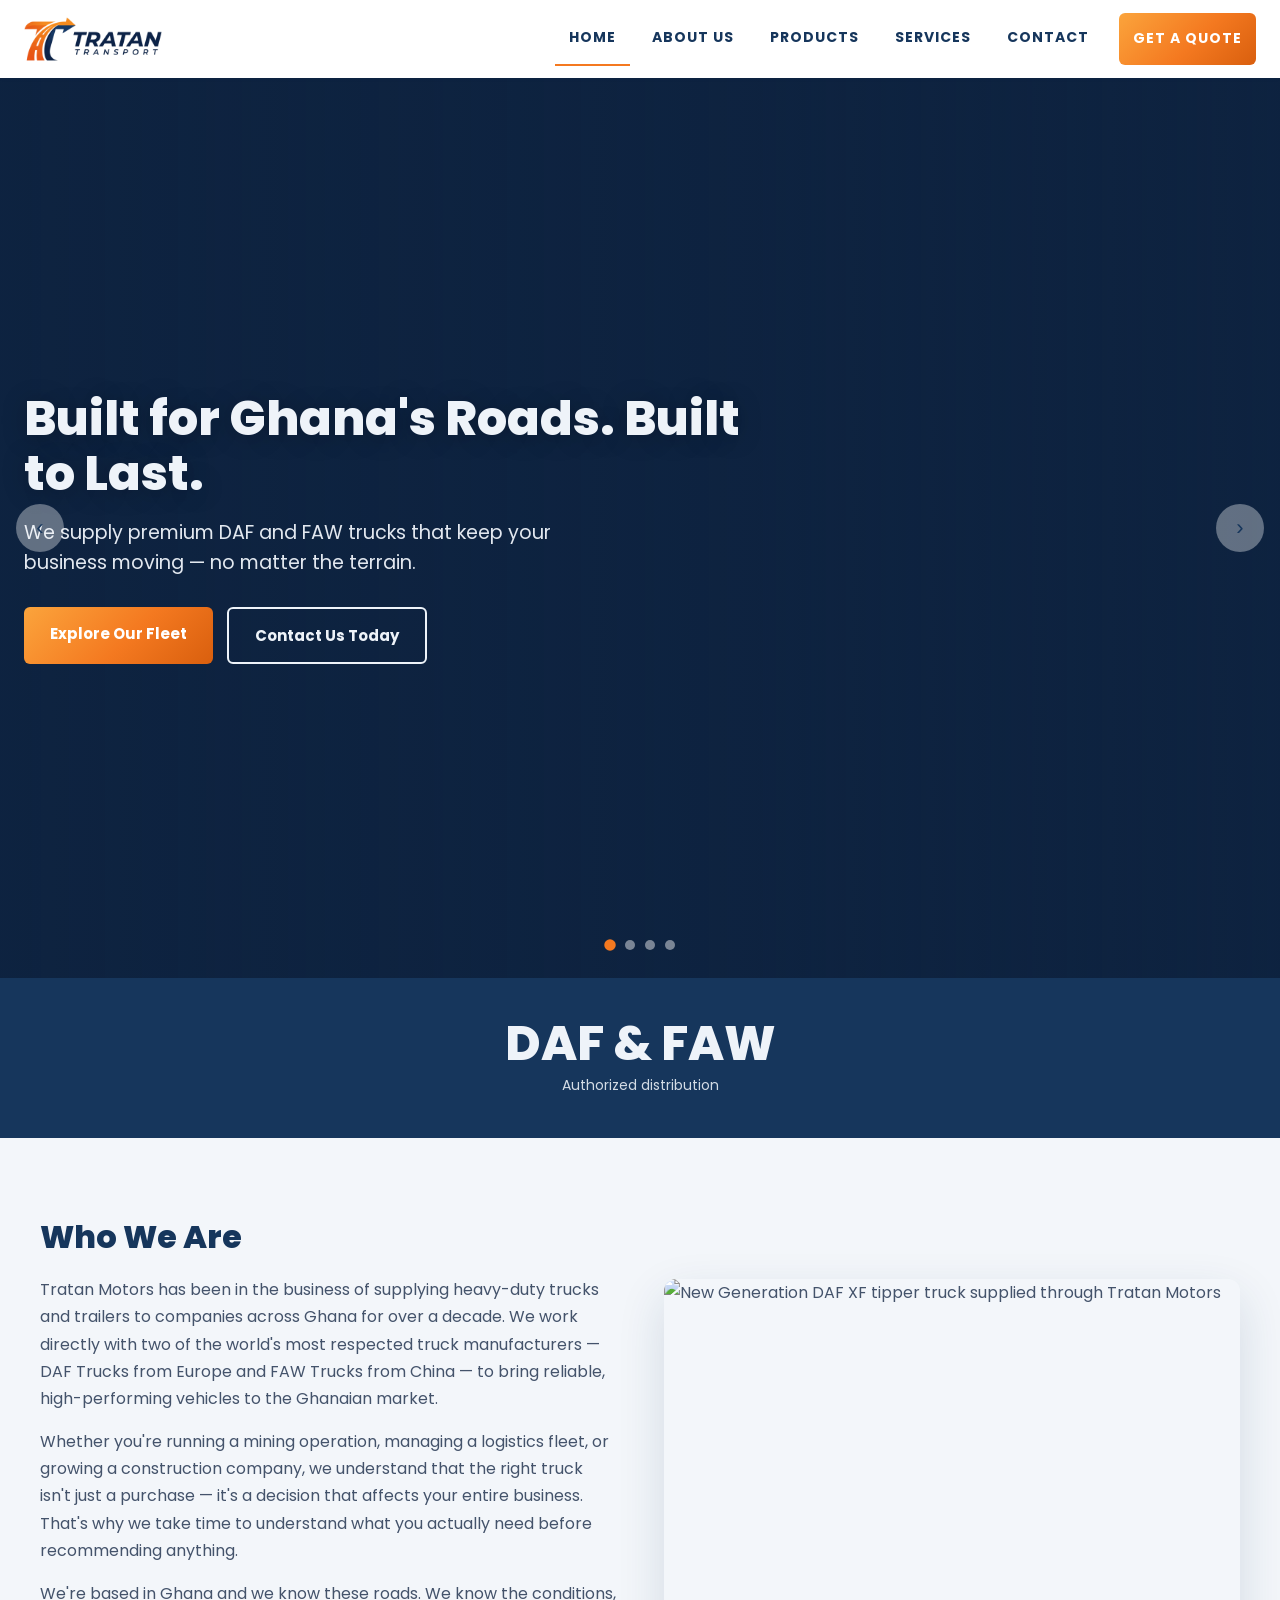
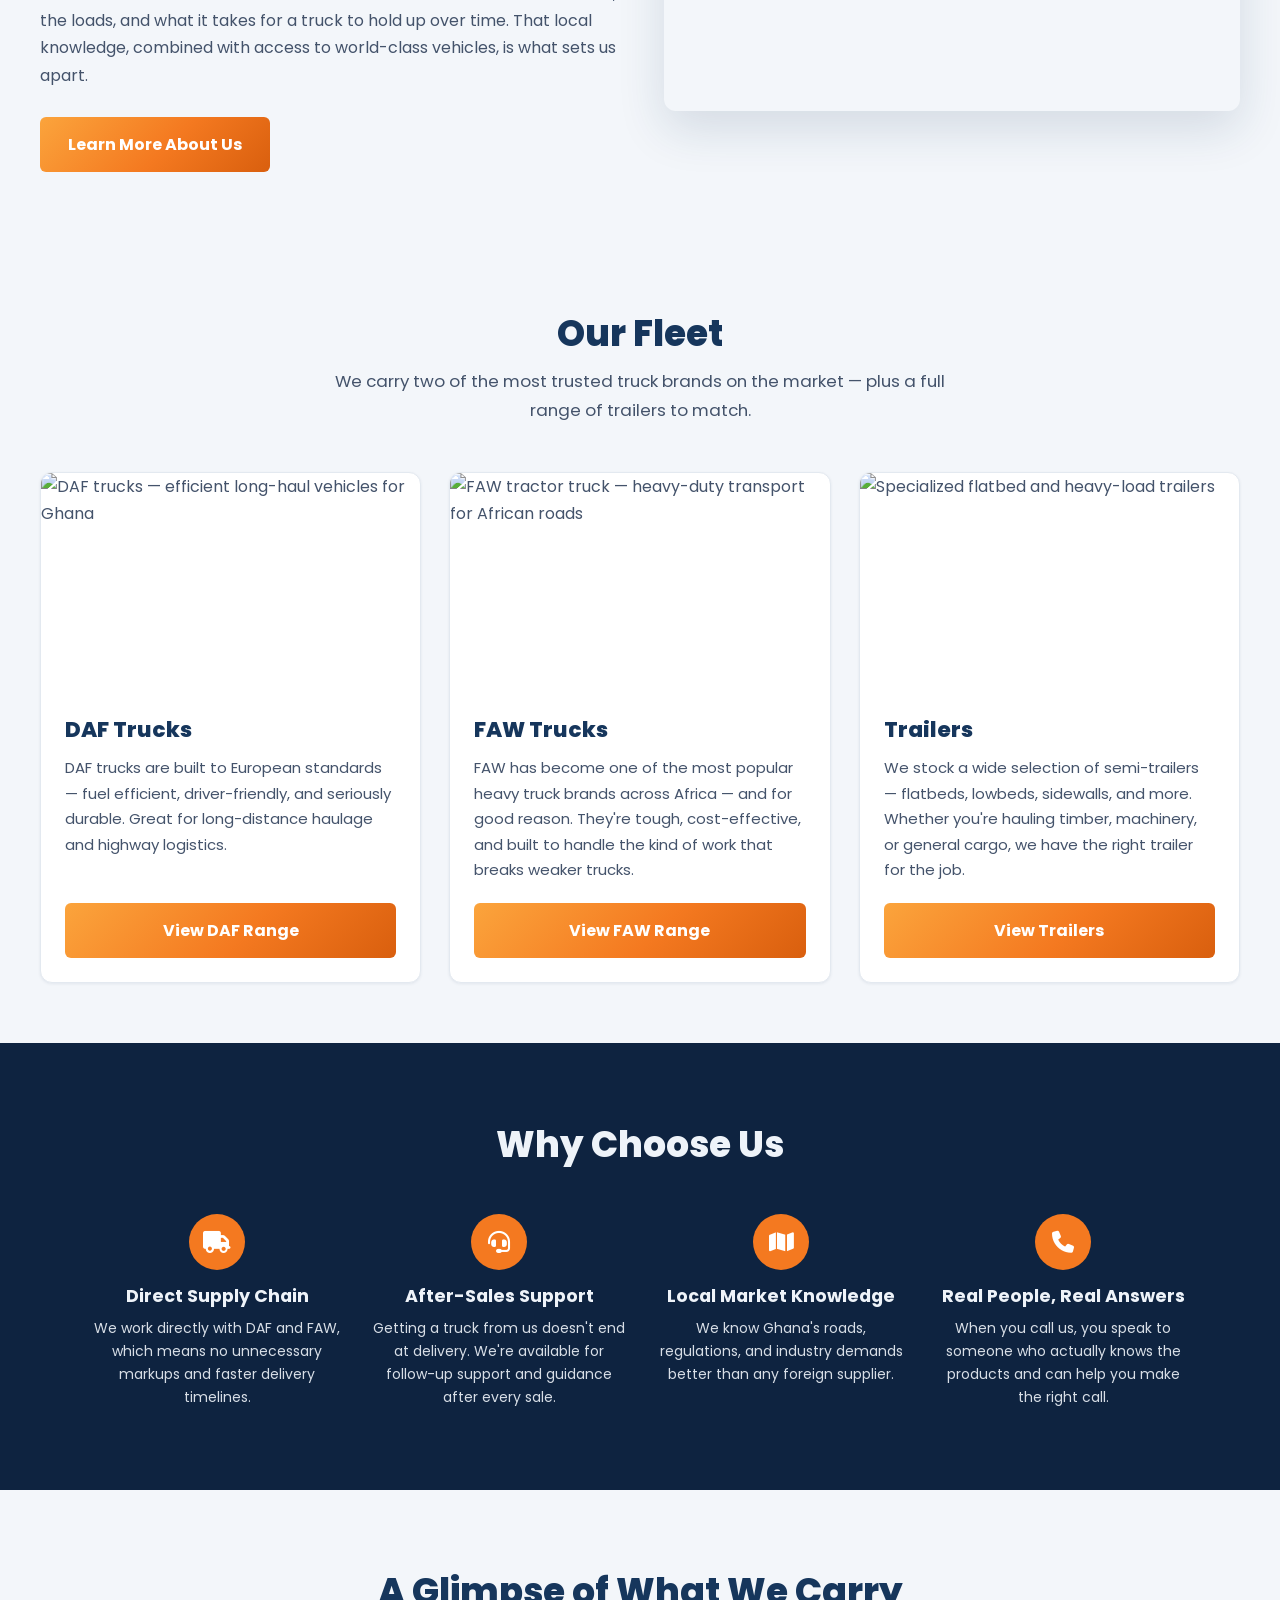
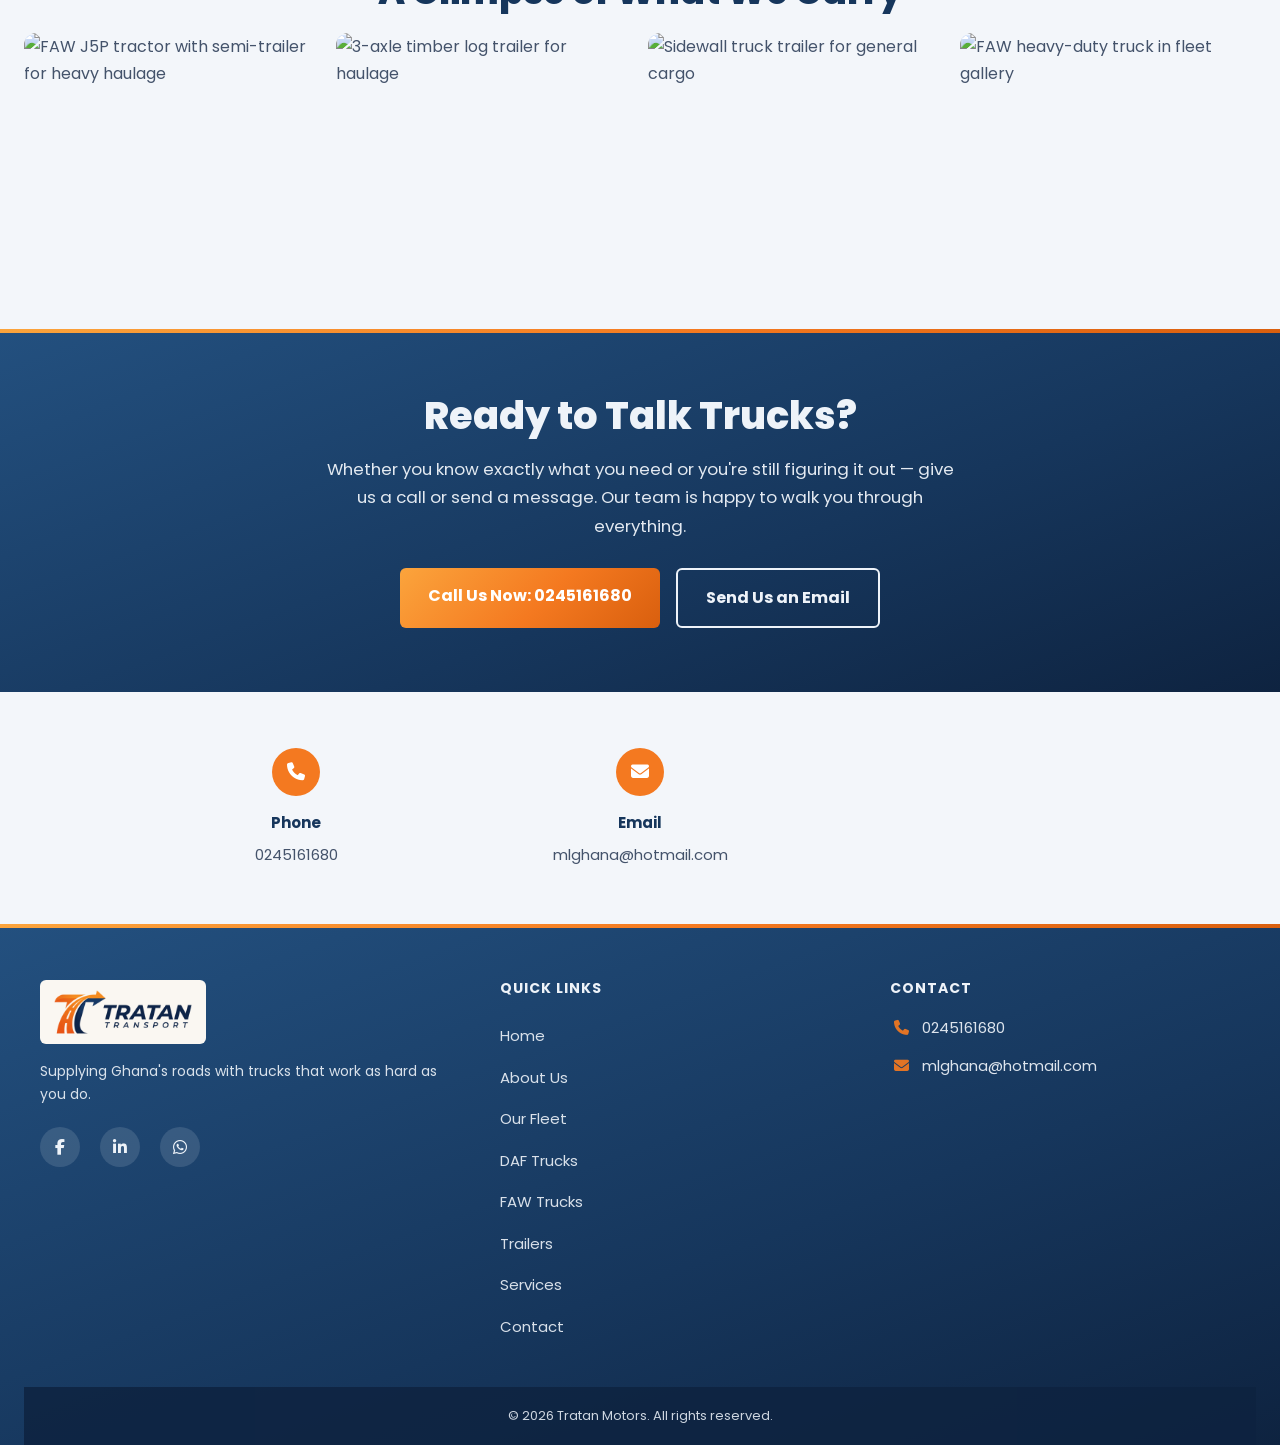
==== commit 7b6bd51e: "Update phone number to 0245161680" ====
--- a/index.html
+++ b/index.html
@@ -4,7 +4,7 @@
   <meta charset="UTF-8">
   <meta name="viewport" content="width=device-width, initial-scale=1.0">
   <title>Tratan Motors | DAF & FAW Trucks and Trailers in Ghana</title>
-  <meta name="description" content="Tratan Motors supplies premium DAF Trucks, FAW Trucks, and trailers across Ghana. Contact us on 0537685549 or mlghana@hotmail.com.">
+  <meta name="description" content="Tratan Motors supplies premium DAF Trucks, FAW Trucks, and trailers across Ghana. Contact us on 0245161680 or mlghana@hotmail.com.">
   <meta name="keywords" content="DAF trucks Ghana, FAW trucks Ghana, trailers Ghana, truck supplier Ghana, Tratan Motors, heavy trucks Ghana">
   <meta property="og:title" content="Tratan Motors | Trucks & Trailers in Ghana">
   <meta property="og:description" content="Premium DAF and FAW trucks and trailers supplied across Ghana. Built for tough conditions.">
@@ -648,7 +648,7 @@
     <h2>Ready to Talk Trucks?</h2>
     <p>Whether you know exactly what you need or you're still figuring it out — give us a call or send a message. Our team is happy to walk you through everything.</p>
     <div class="row">
-      <a class="btn-white" href="tel:0537685549">Call Us Now: 0537685549</a>
+      <a class="btn-white" href="tel:0245161680">Call Us Now: 0245161680</a>
       <a class="btn-outline-w" href="mailto:mlghana@hotmail.com">Send Us an Email</a>
     </div>
   </section>
@@ -658,7 +658,7 @@
       <div>
         <div class="contact-icon" aria-hidden="true"><i class="fa-solid fa-phone"></i></div>
         <strong>Phone</strong>
-        <a href="tel:0537685549">0537685549</a>
+        <a href="tel:0245161680">0245161680</a>
       </div>
       <div>
         <div class="contact-icon" aria-hidden="true"><i class="fa-solid fa-envelope"></i></div>
@@ -694,7 +694,7 @@
       </div>
       <div class="footer-contact">
         <h4>Contact</h4>
-        <p class="footer-contact-item"><i class="fa-solid fa-phone" aria-hidden="true"></i><span>0537685549</span></p>
+        <p class="footer-contact-item"><i class="fa-solid fa-phone" aria-hidden="true"></i><span>0245161680</span></p>
         <p class="footer-contact-item"><i class="fa-solid fa-envelope" aria-hidden="true"></i><span>mlghana@hotmail.com</span></p>
       </div>
     </div>
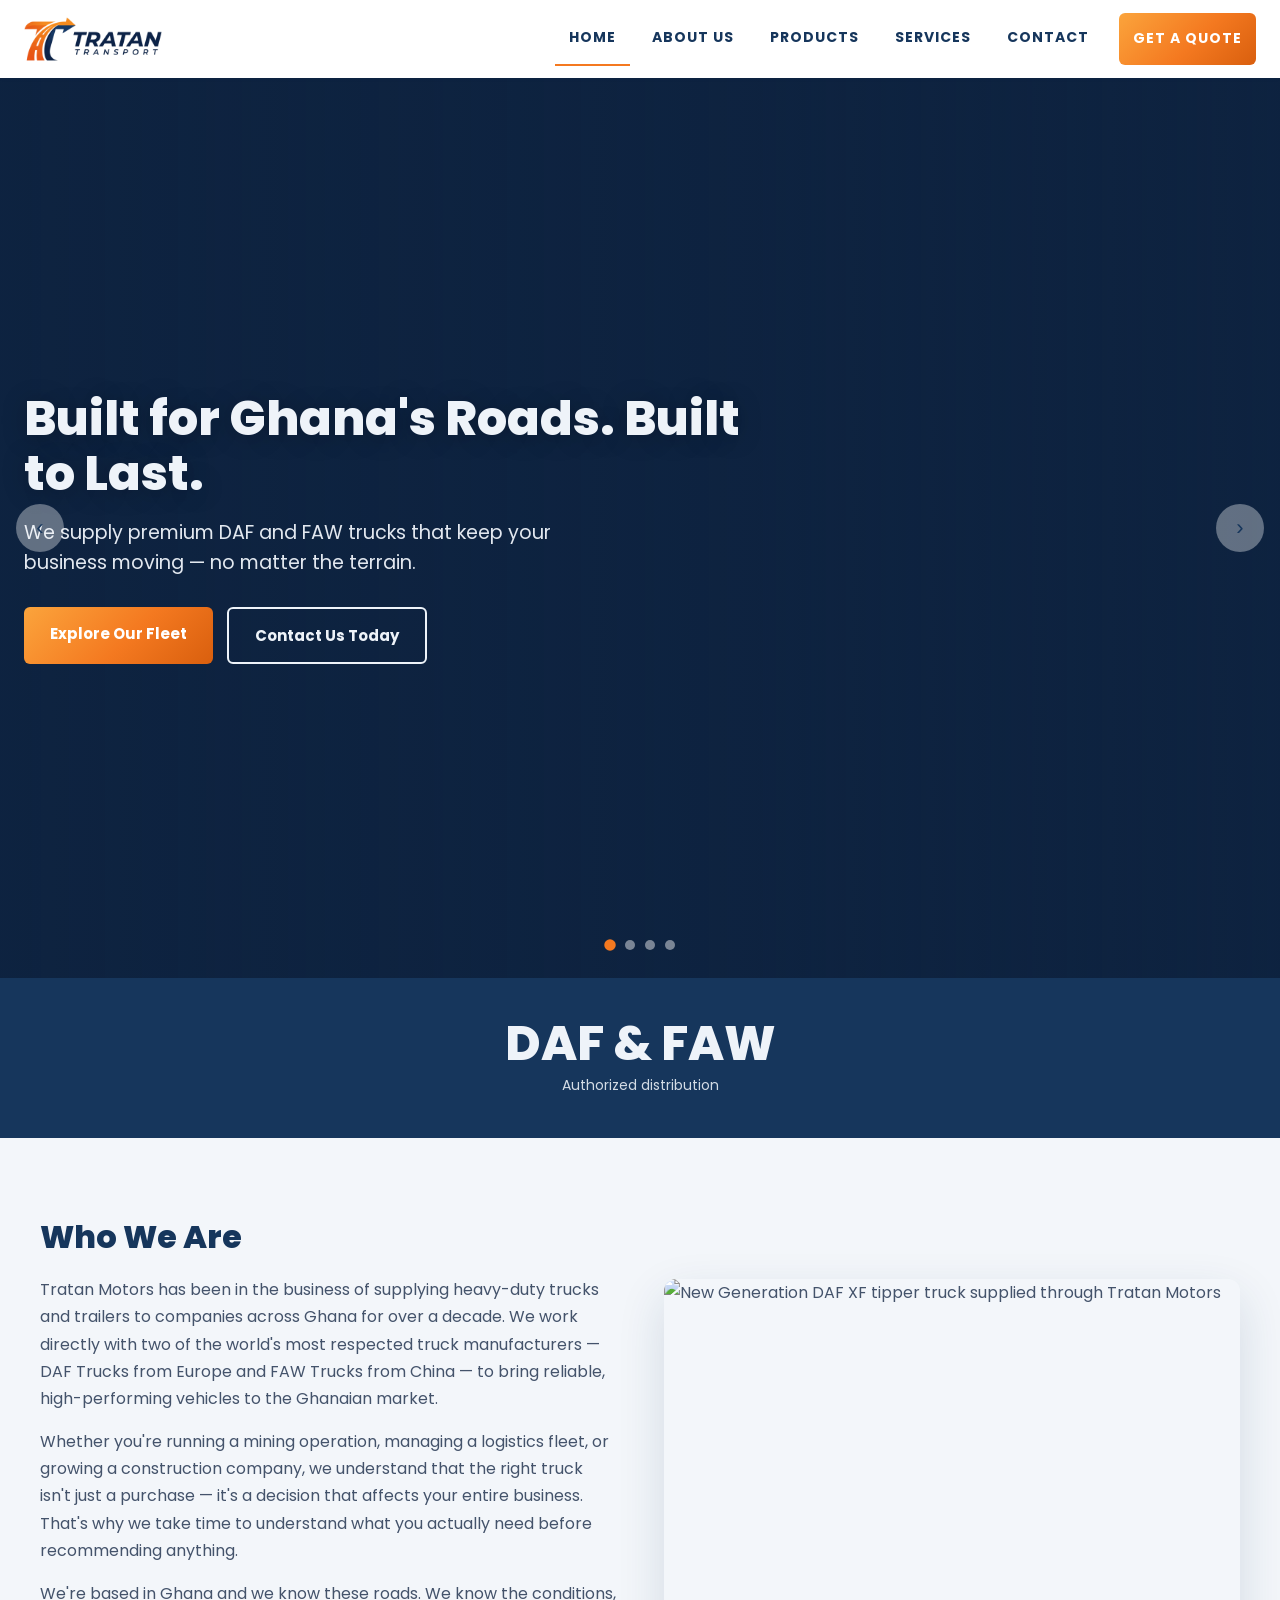
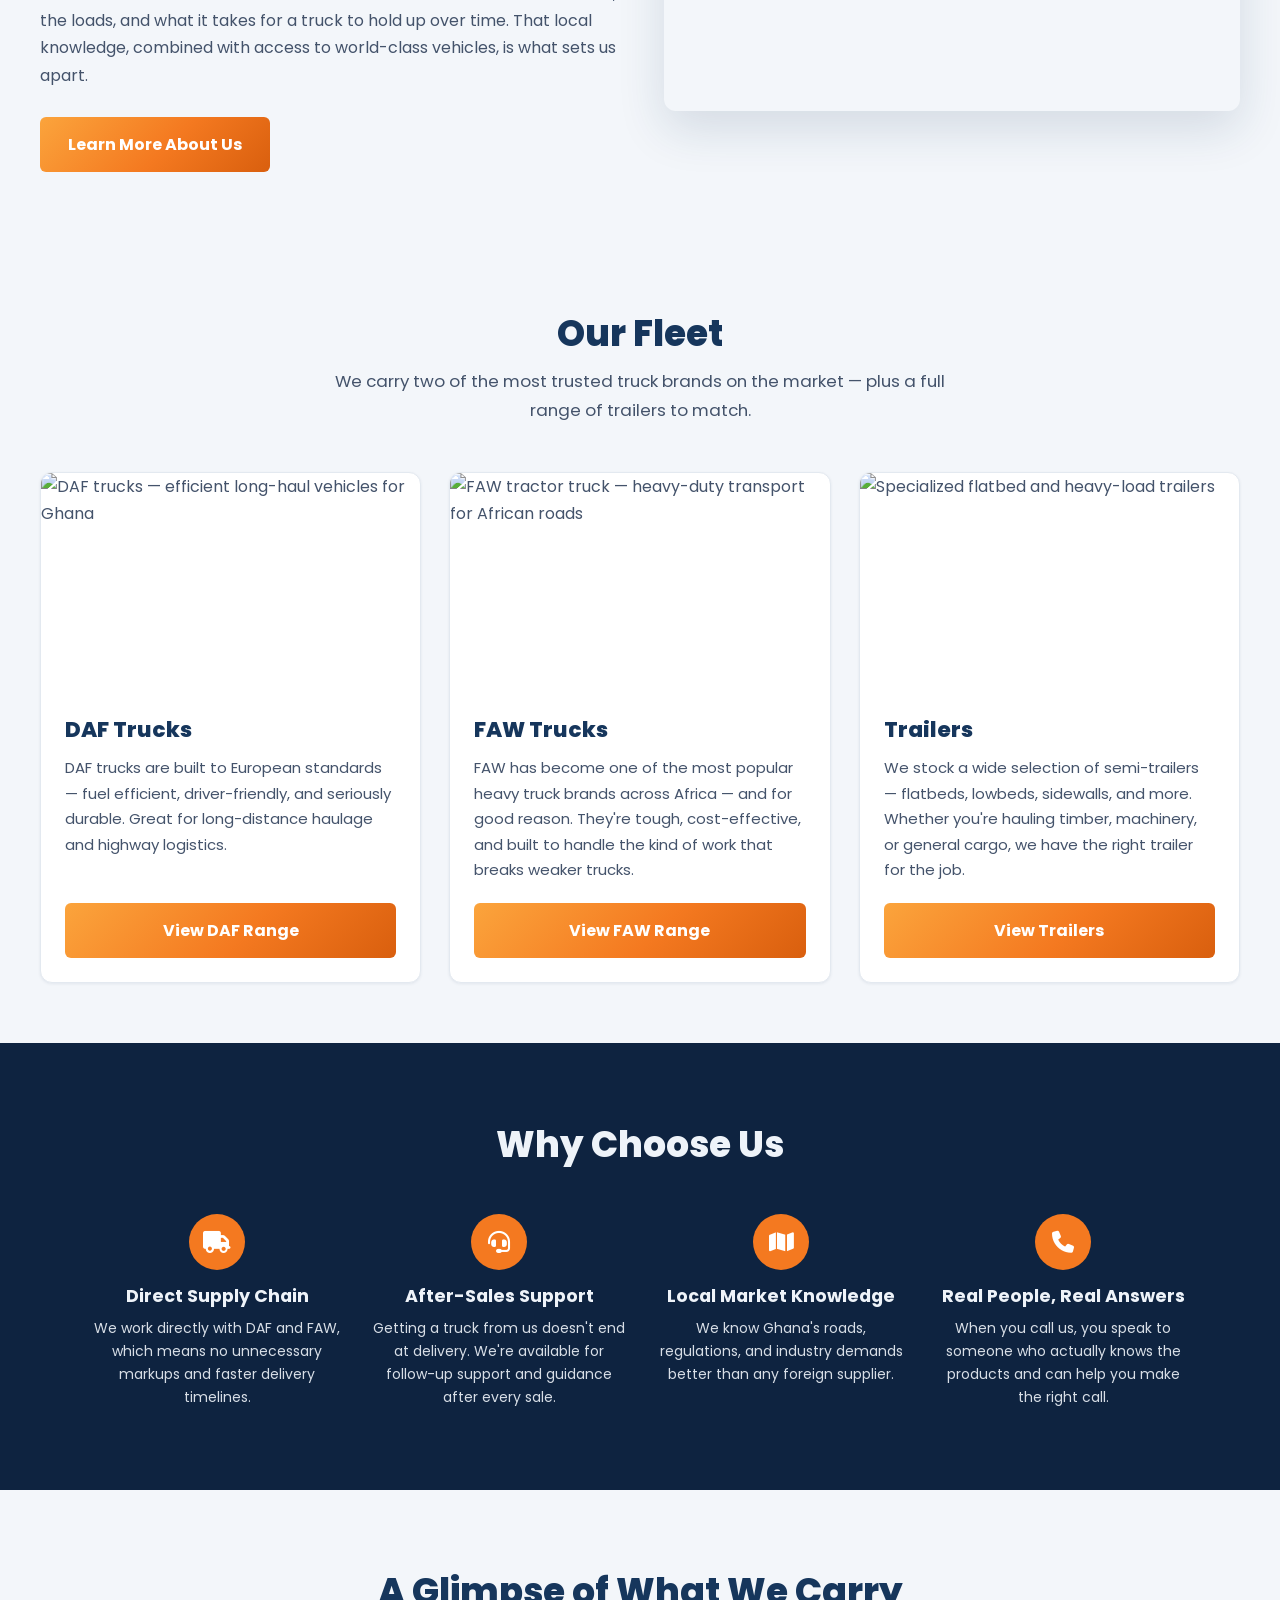
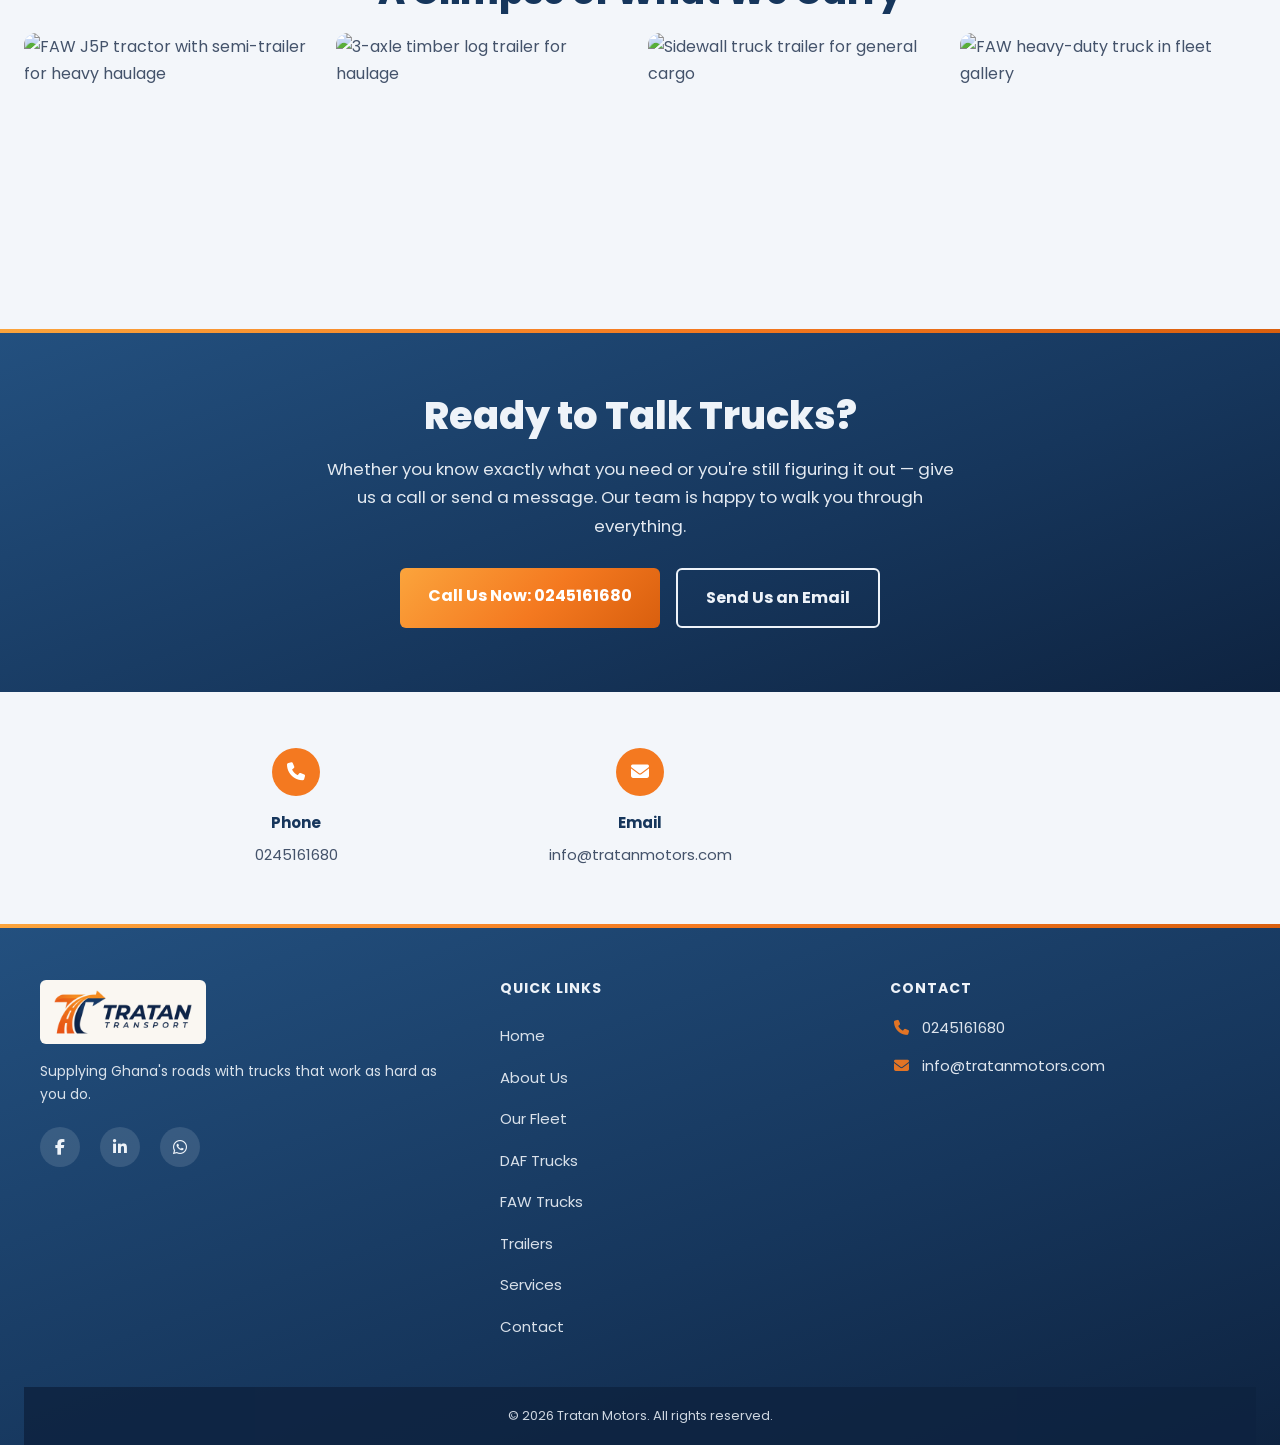
==== commit 7265b339: "Update email to info@tratanmotors.com and WhatsApp number" ====
--- a/index.html
+++ b/index.html
@@ -4,7 +4,7 @@
   <meta charset="UTF-8">
   <meta name="viewport" content="width=device-width, initial-scale=1.0">
   <title>Tratan Motors | DAF & FAW Trucks and Trailers in Ghana</title>
-  <meta name="description" content="Tratan Motors supplies premium DAF Trucks, FAW Trucks, and trailers across Ghana. Contact us on 0245161680 or mlghana@hotmail.com.">
+  <meta name="description" content="Tratan Motors supplies premium DAF Trucks, FAW Trucks, and trailers across Ghana. Contact us on 0245161680 or info@tratanmotors.com.">
   <meta name="keywords" content="DAF trucks Ghana, FAW trucks Ghana, trailers Ghana, truck supplier Ghana, Tratan Motors, heavy trucks Ghana">
   <meta property="og:title" content="Tratan Motors | Trucks & Trailers in Ghana">
   <meta property="og:description" content="Premium DAF and FAW trucks and trailers supplied across Ghana. Built for tough conditions.">
@@ -649,7 +649,7 @@
     <p>Whether you know exactly what you need or you're still figuring it out — give us a call or send a message. Our team is happy to walk you through everything.</p>
     <div class="row">
       <a class="btn-white" href="tel:0245161680">Call Us Now: 0245161680</a>
-      <a class="btn-outline-w" href="mailto:mlghana@hotmail.com">Send Us an Email</a>
+      <a class="btn-outline-w" href="mailto:info@tratanmotors.com">Send Us an Email</a>
     </div>
   </section>
 
@@ -663,7 +663,7 @@
       <div>
         <div class="contact-icon" aria-hidden="true"><i class="fa-solid fa-envelope"></i></div>
         <strong>Email</strong>
-        <a href="mailto:mlghana@hotmail.com">mlghana@hotmail.com</a>
+        <a href="mailto:info@tratanmotors.com">info@tratanmotors.com</a>
       </div>
     </div>
   </section>
@@ -676,7 +676,7 @@
         <div class="social-row">
           <a href="#" class="social-icon" aria-label="Facebook"><i class="fa-brands fa-facebook-f"></i></a>
           <a href="#" class="social-icon" aria-label="LinkedIn"><i class="fa-brands fa-linkedin-in"></i></a>
-          <a href="https://wa.me/233537685549" class="social-icon" aria-label="WhatsApp"><i class="fa-brands fa-whatsapp"></i></a>
+          <a href="https://wa.me/233552423181" class="social-icon" aria-label="WhatsApp"><i class="fa-brands fa-whatsapp"></i></a>
         </div>
       </div>
       <div>
@@ -695,7 +695,7 @@
       <div class="footer-contact">
         <h4>Contact</h4>
         <p class="footer-contact-item"><i class="fa-solid fa-phone" aria-hidden="true"></i><span>0245161680</span></p>
-        <p class="footer-contact-item"><i class="fa-solid fa-envelope" aria-hidden="true"></i><span>mlghana@hotmail.com</span></p>
+        <p class="footer-contact-item"><i class="fa-solid fa-envelope" aria-hidden="true"></i><span>info@tratanmotors.com</span></p>
       </div>
     </div>
     <div class="footer-bar">
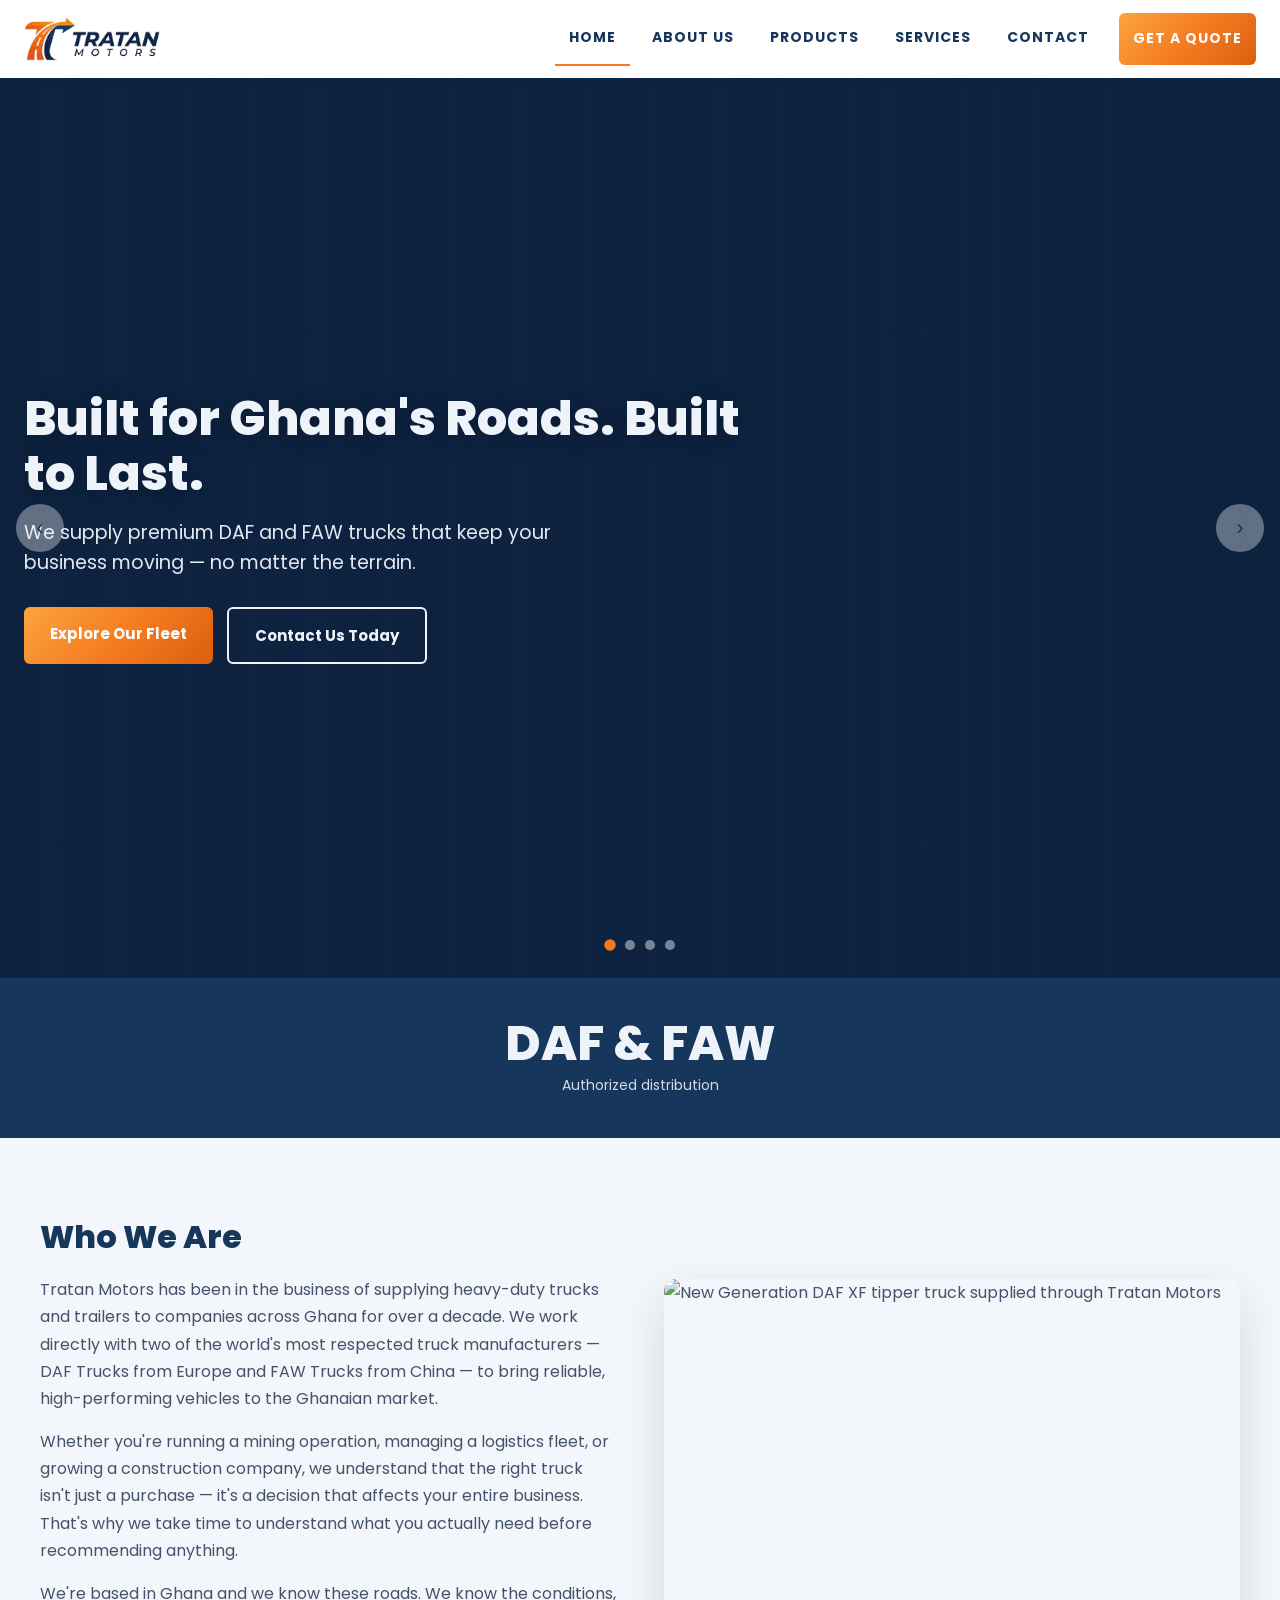
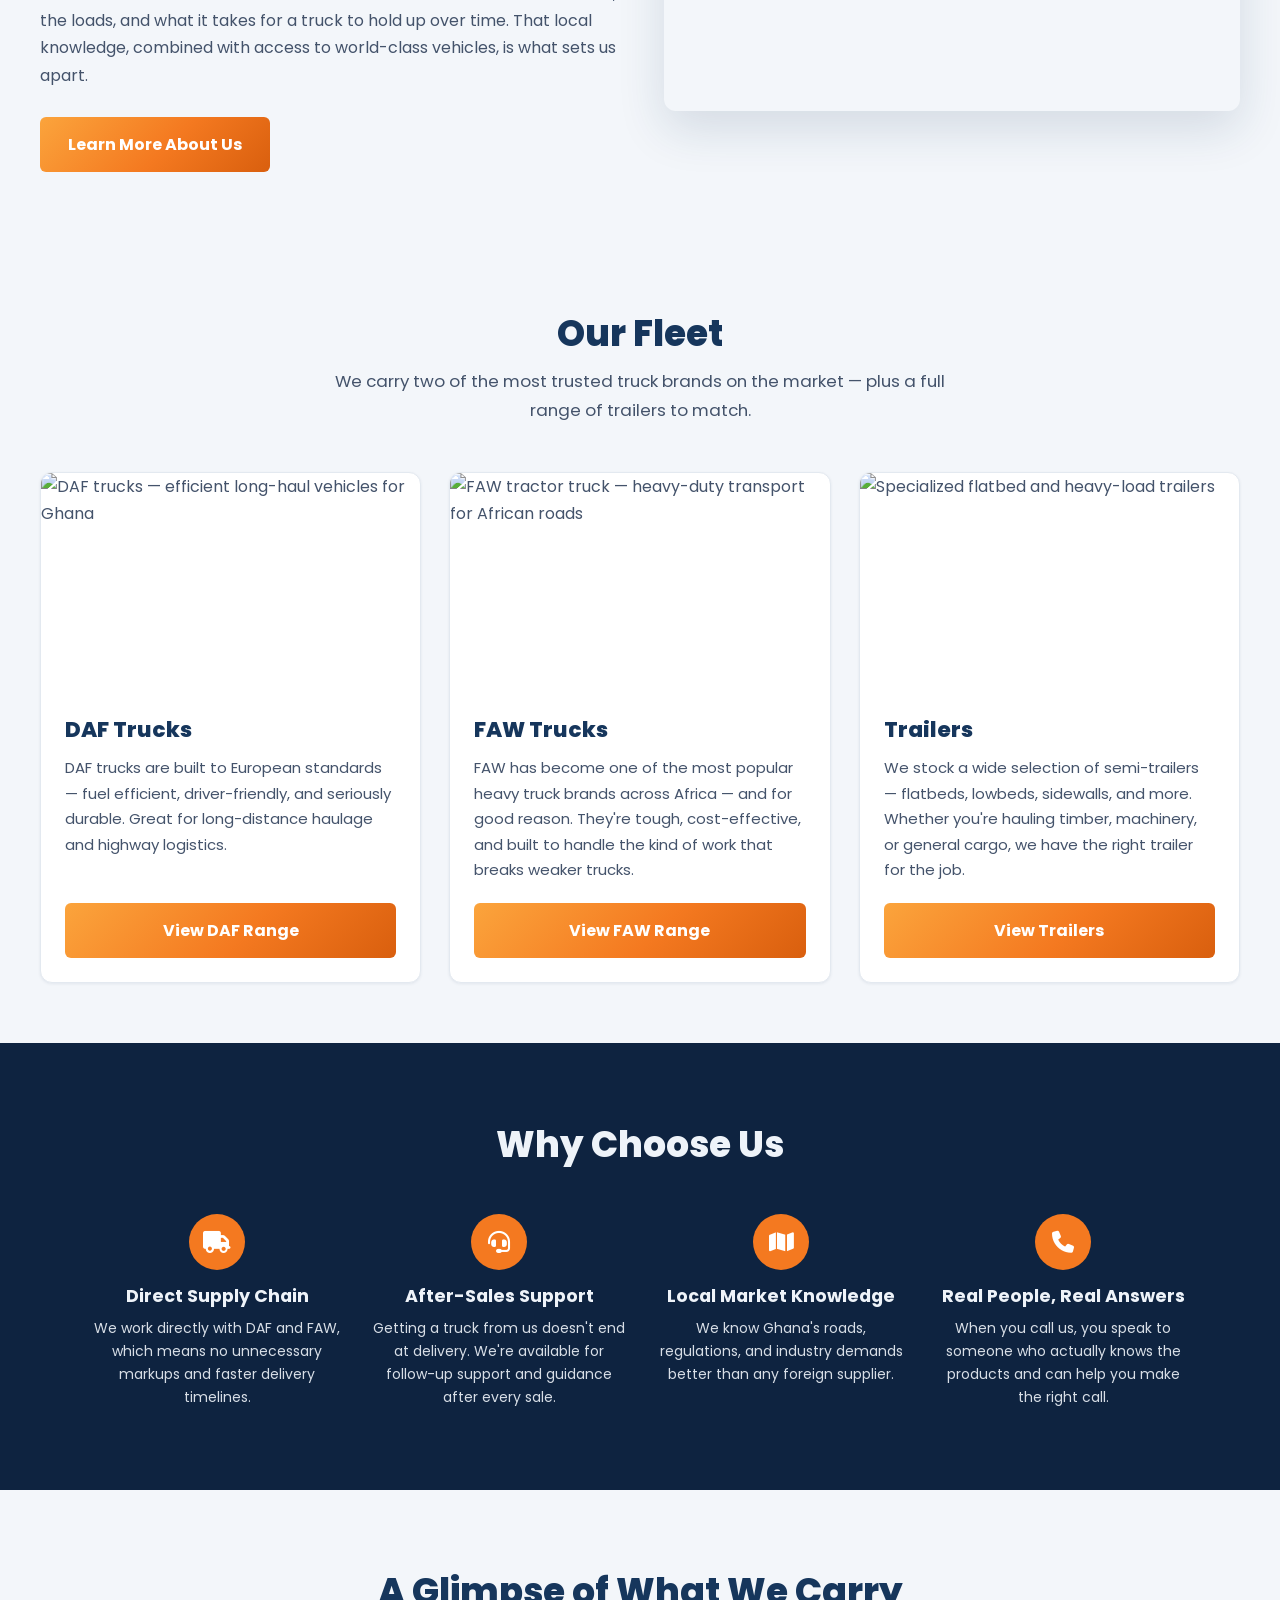
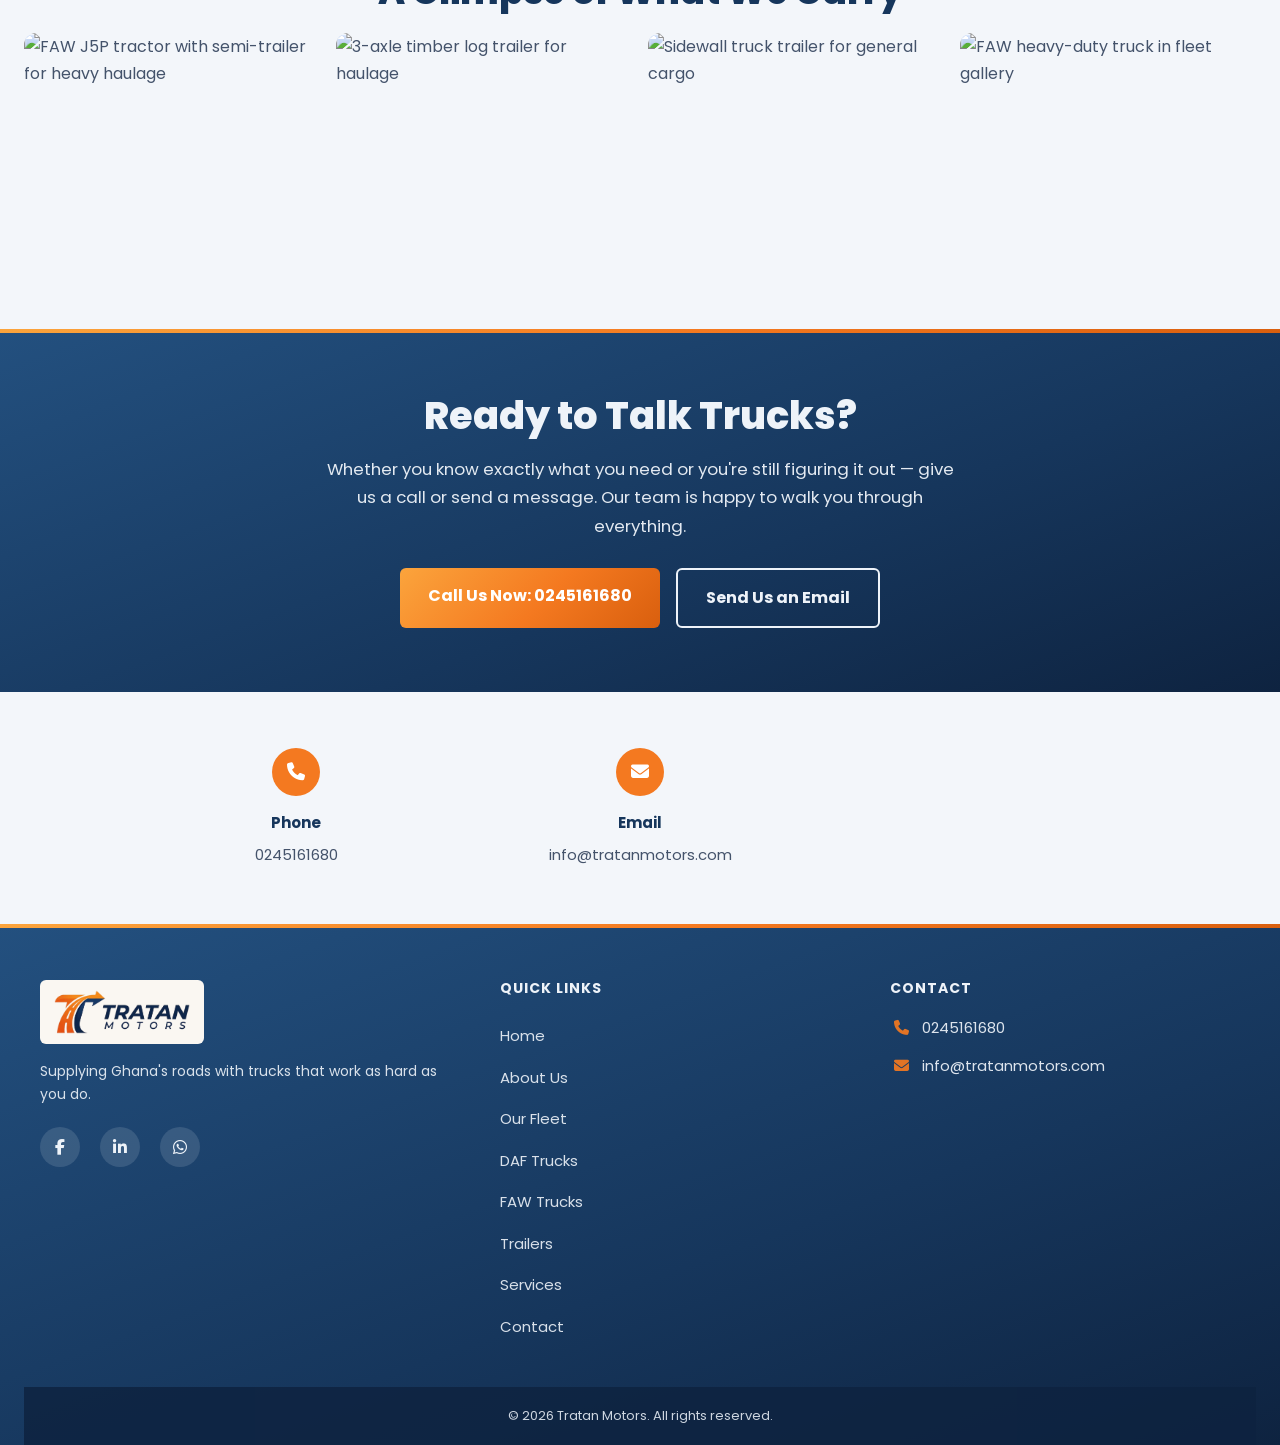
==== commit ea9ec1fc: "Replace logo with updated Tratan Motors artwork" ====
--- a/index.html
+++ b/index.html
@@ -440,7 +440,7 @@
   <header class="site-header" id="siteHeader">
     <div class="nav-inner">
       <a class="logo-link" href="index.html">
-        <img src="assets/tratan-logo.png" alt="Tratan Motors" loading="eager">
+        <img src="assets/tratan-motors-logo.png" alt="Tratan Motors" loading="eager">
       </a>
       <nav>
         <ul class="nav-desktop">
@@ -671,7 +671,7 @@
   <footer class="footer">
     <div class="footer-grid">
       <div>
-        <img class="footer-logo" src="assets/tratan-logo.png" alt="Tratan Motors" loading="lazy">
+        <img class="footer-logo" src="assets/tratan-motors-logo.png" alt="Tratan Motors" loading="lazy">
         <p class="tagline">Supplying Ghana's roads with trucks that work as hard as you do.</p>
         <div class="social-row">
           <a href="#" class="social-icon" aria-label="Facebook"><i class="fa-brands fa-facebook-f"></i></a>
--- a/assets/brand.css
+++ b/assets/brand.css
@@ -80,14 +80,14 @@
 
 /* Logo: transparent PNG, sized here only. The footer copy sits on a cream plate
    because the navy wordmark disappears on the navy footer. */
-.logo-link img { height: 44px; width: auto; aspect-ratio: auto 752 / 240; }
+.logo-link img { height: 44px; width: auto; aspect-ratio: auto 741 / 240; }
 .footer-logo {
   display: inline-block;
   vertical-align: top;
   box-sizing: content-box;
   height: 44px;
   width: auto;
-  aspect-ratio: auto 752 / 240;
+  aspect-ratio: auto 741 / 240;
   padding: 10px 14px;
   background: var(--cream);
   border-radius: var(--radius-sm);
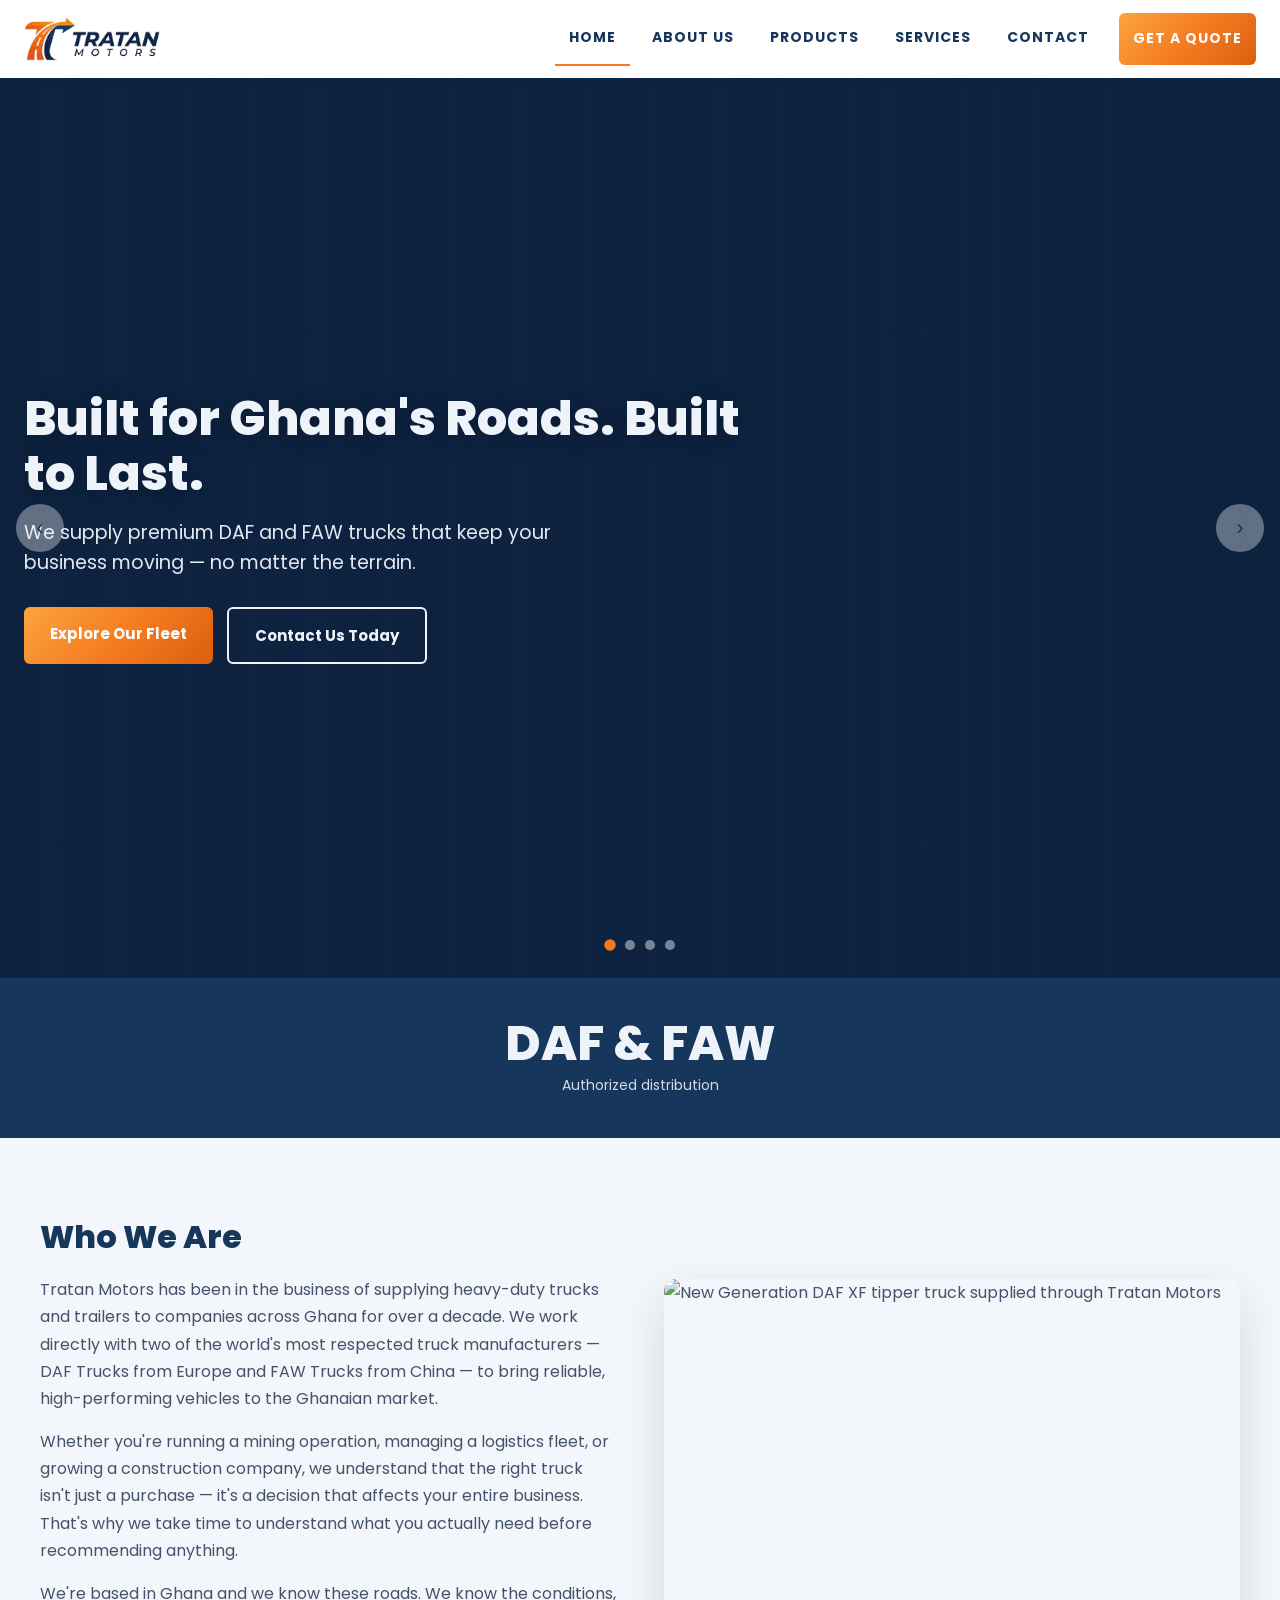
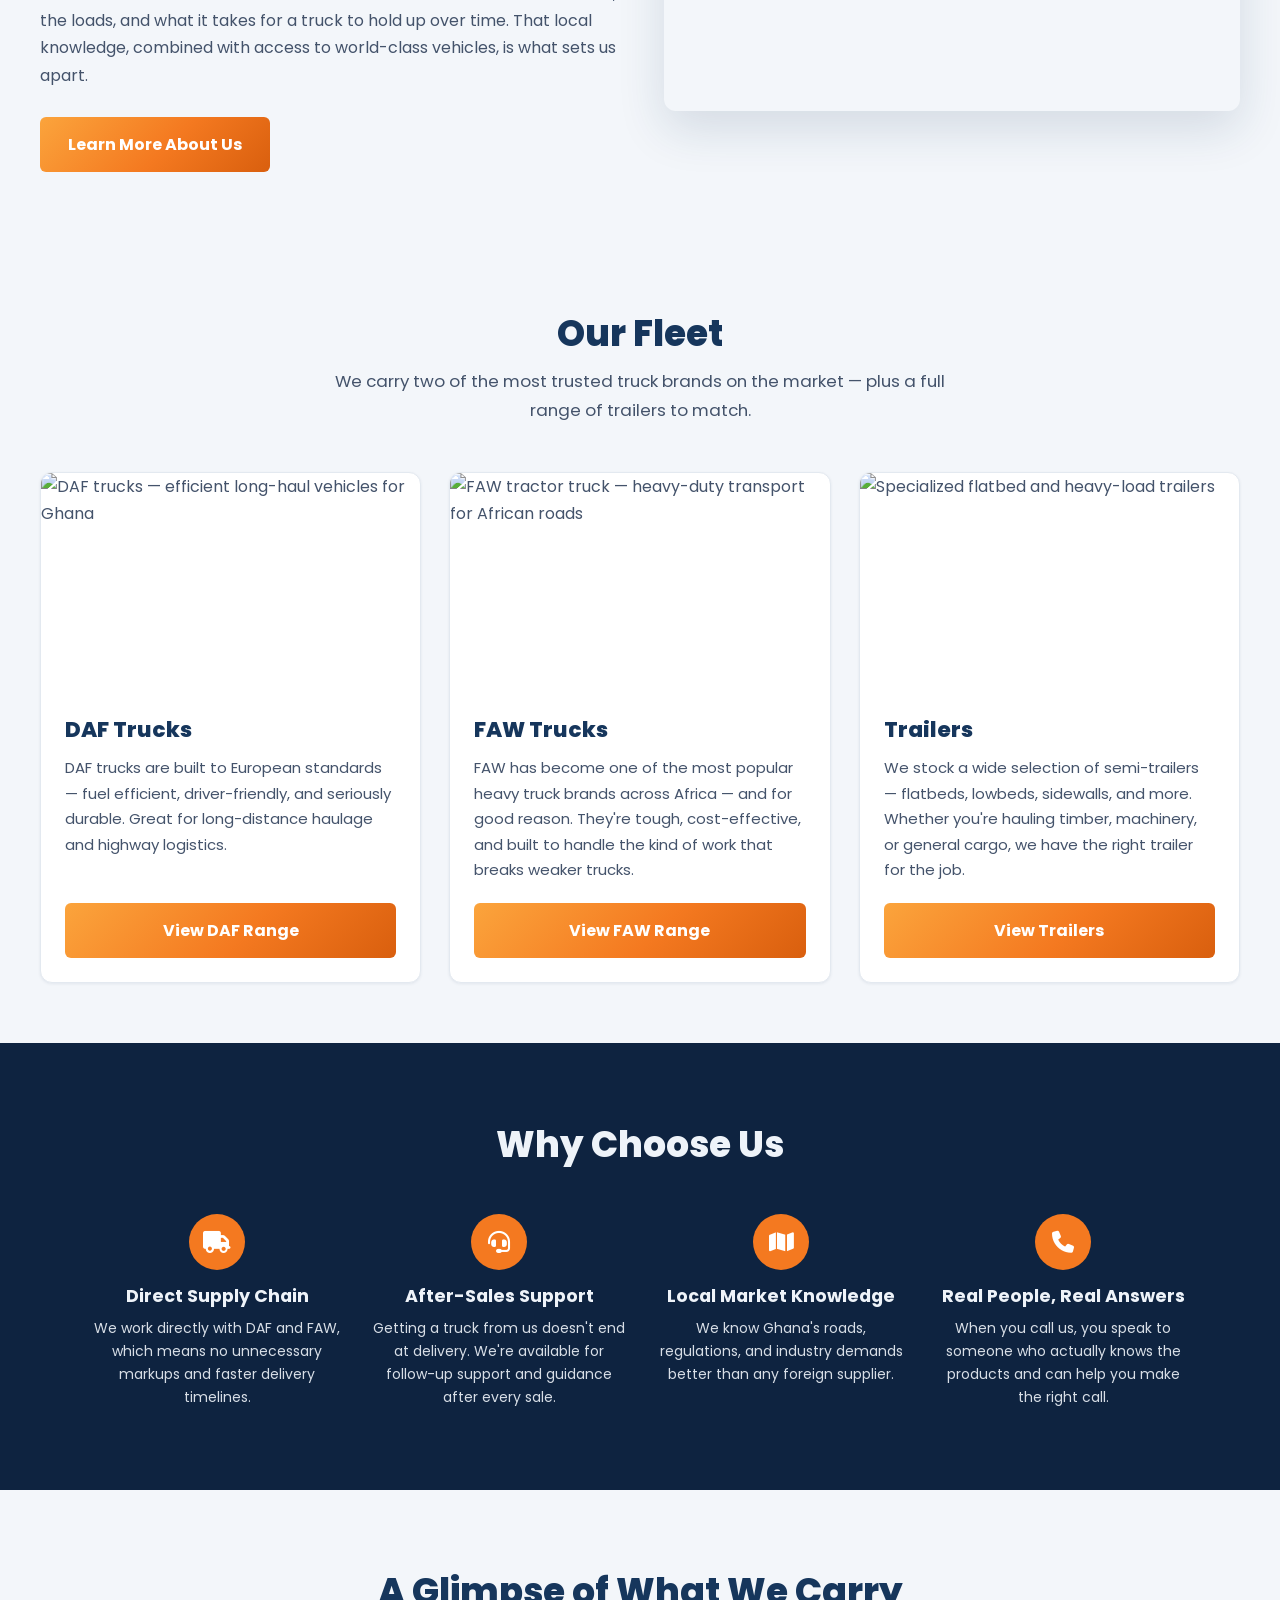
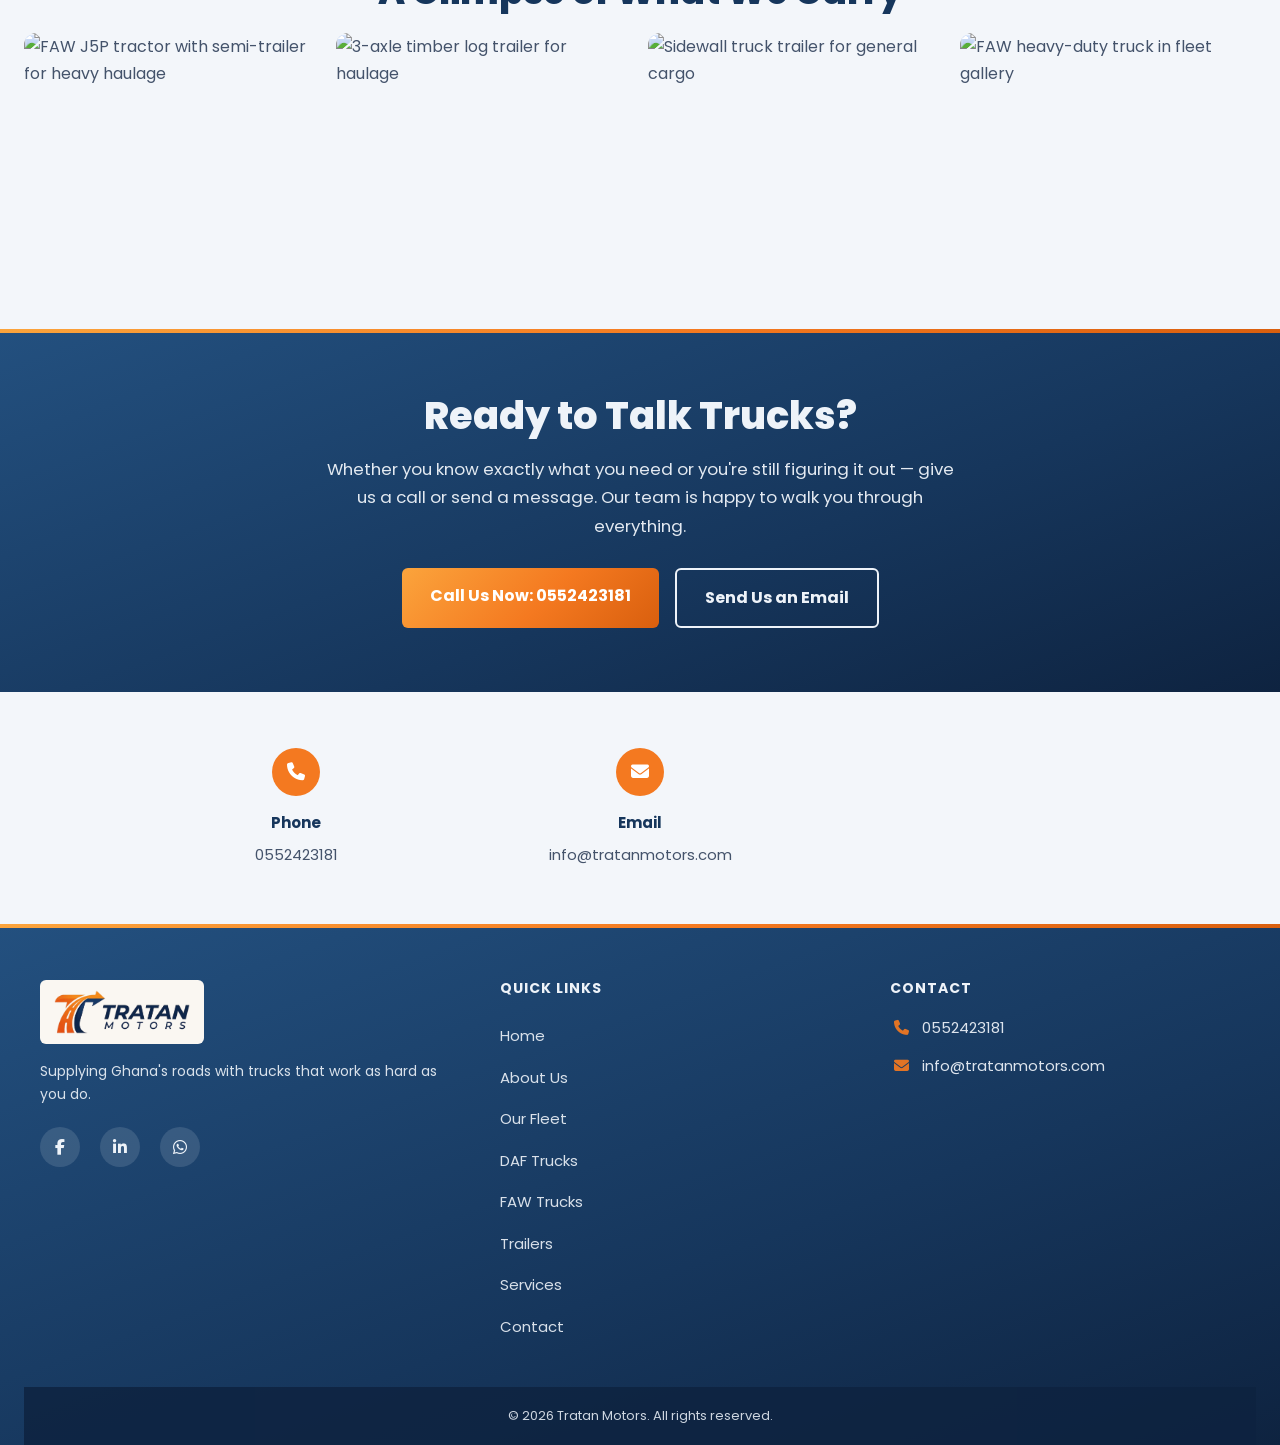
==== commit 0f092d2d: "Update phone number to 0552423181" ====
--- a/index.html
+++ b/index.html
@@ -4,7 +4,7 @@
   <meta charset="UTF-8">
   <meta name="viewport" content="width=device-width, initial-scale=1.0">
   <title>Tratan Motors | DAF & FAW Trucks and Trailers in Ghana</title>
-  <meta name="description" content="Tratan Motors supplies premium DAF Trucks, FAW Trucks, and trailers across Ghana. Contact us on 0245161680 or info@tratanmotors.com.">
+  <meta name="description" content="Tratan Motors supplies premium DAF Trucks, FAW Trucks, and trailers across Ghana. Contact us on 0552423181 or info@tratanmotors.com.">
   <meta name="keywords" content="DAF trucks Ghana, FAW trucks Ghana, trailers Ghana, truck supplier Ghana, Tratan Motors, heavy trucks Ghana">
   <meta property="og:title" content="Tratan Motors | Trucks & Trailers in Ghana">
   <meta property="og:description" content="Premium DAF and FAW trucks and trailers supplied across Ghana. Built for tough conditions.">
@@ -648,7 +648,7 @@
     <h2>Ready to Talk Trucks?</h2>
     <p>Whether you know exactly what you need or you're still figuring it out — give us a call or send a message. Our team is happy to walk you through everything.</p>
     <div class="row">
-      <a class="btn-white" href="tel:0245161680">Call Us Now: 0245161680</a>
+      <a class="btn-white" href="tel:0552423181">Call Us Now: 0552423181</a>
       <a class="btn-outline-w" href="mailto:info@tratanmotors.com">Send Us an Email</a>
     </div>
   </section>
@@ -658,7 +658,7 @@
       <div>
         <div class="contact-icon" aria-hidden="true"><i class="fa-solid fa-phone"></i></div>
         <strong>Phone</strong>
-        <a href="tel:0245161680">0245161680</a>
+        <a href="tel:0552423181">0552423181</a>
       </div>
       <div>
         <div class="contact-icon" aria-hidden="true"><i class="fa-solid fa-envelope"></i></div>
@@ -694,7 +694,7 @@
       </div>
       <div class="footer-contact">
         <h4>Contact</h4>
-        <p class="footer-contact-item"><i class="fa-solid fa-phone" aria-hidden="true"></i><span>0245161680</span></p>
+        <p class="footer-contact-item"><i class="fa-solid fa-phone" aria-hidden="true"></i><span>0552423181</span></p>
         <p class="footer-contact-item"><i class="fa-solid fa-envelope" aria-hidden="true"></i><span>info@tratanmotors.com</span></p>
       </div>
     </div>
